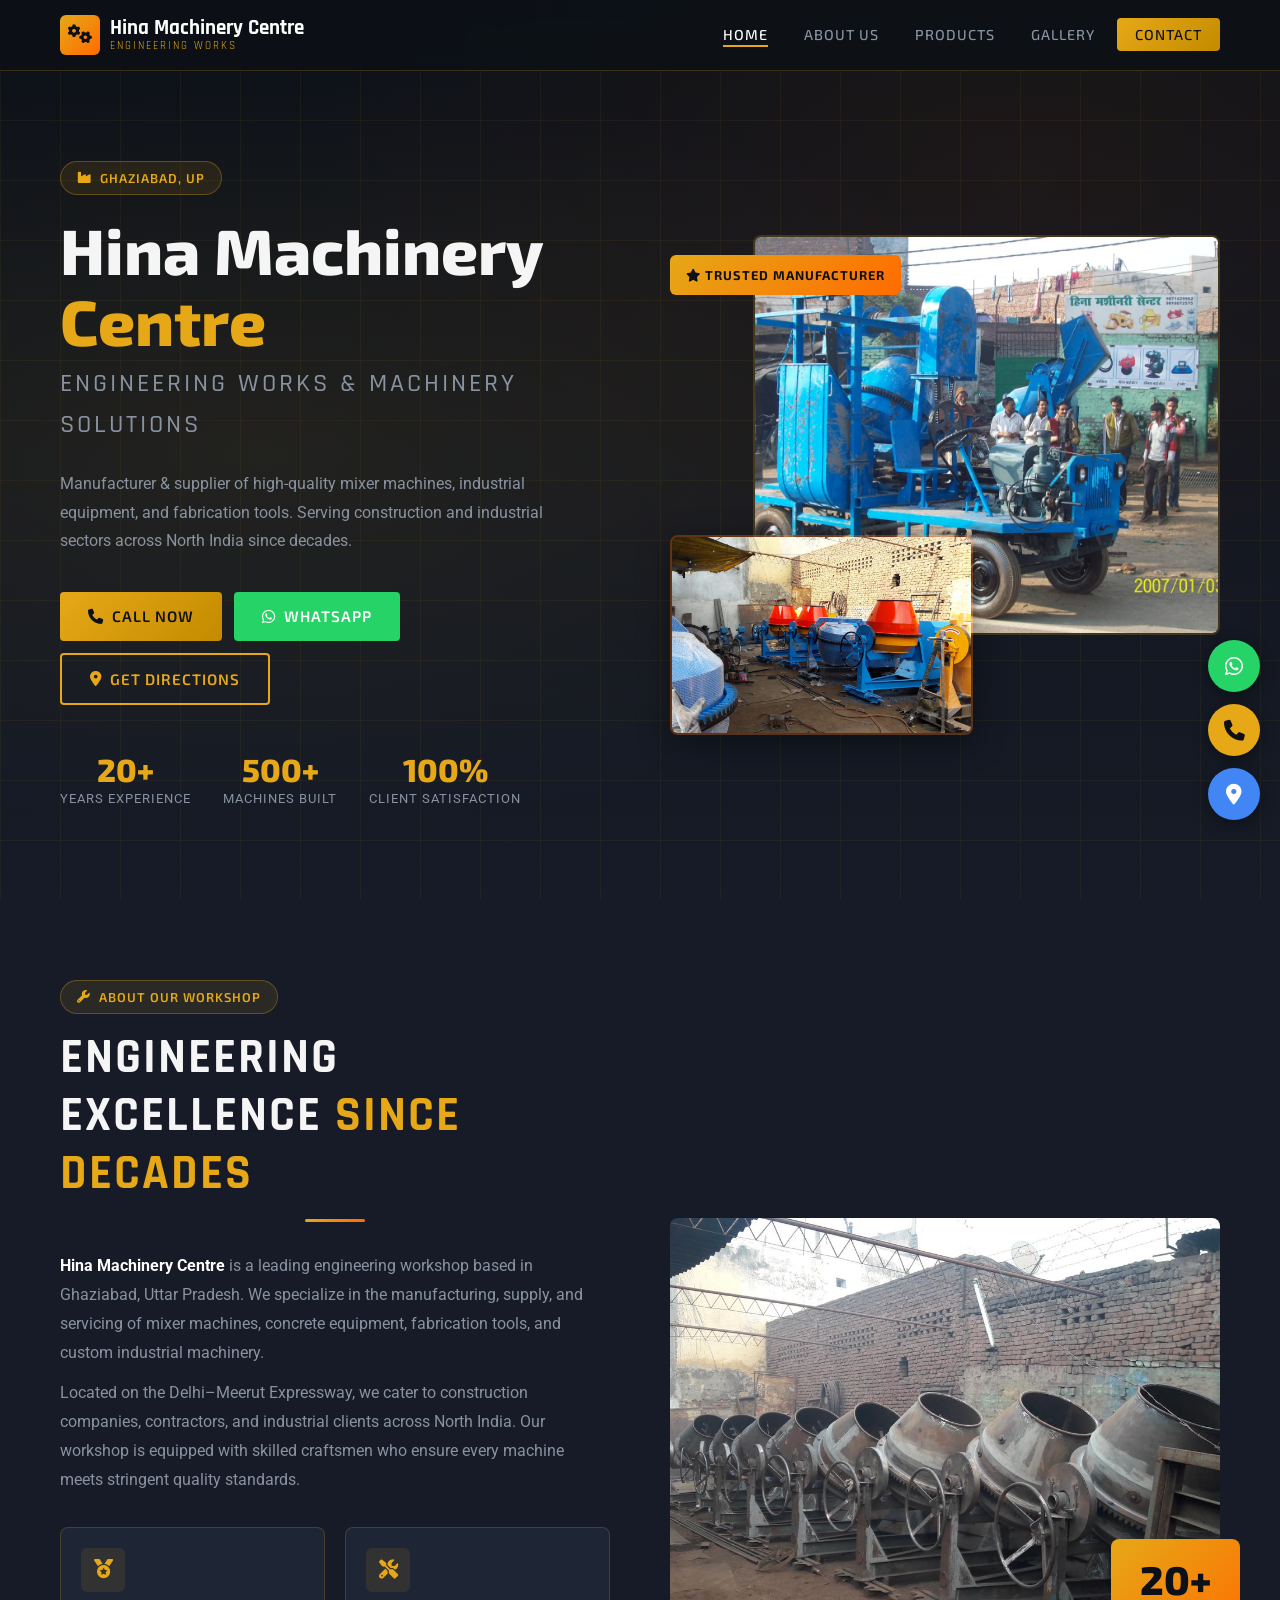
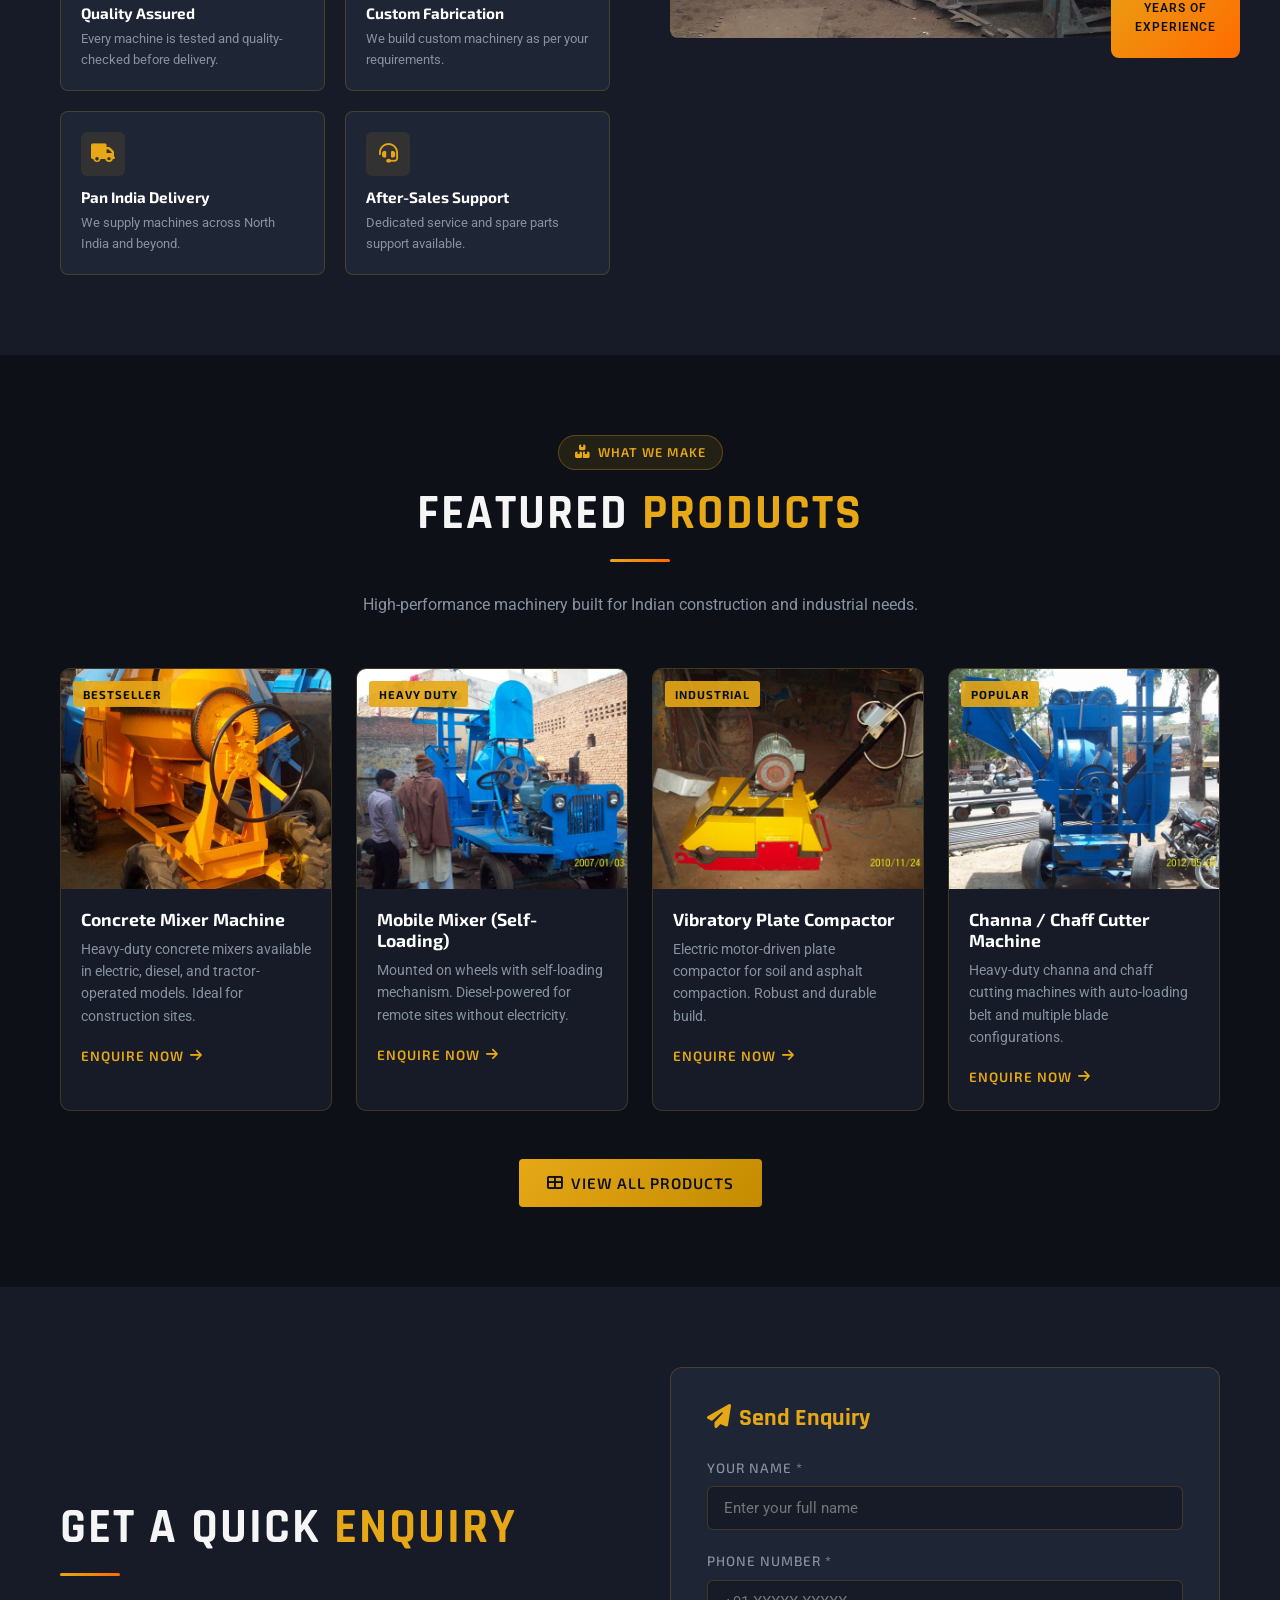
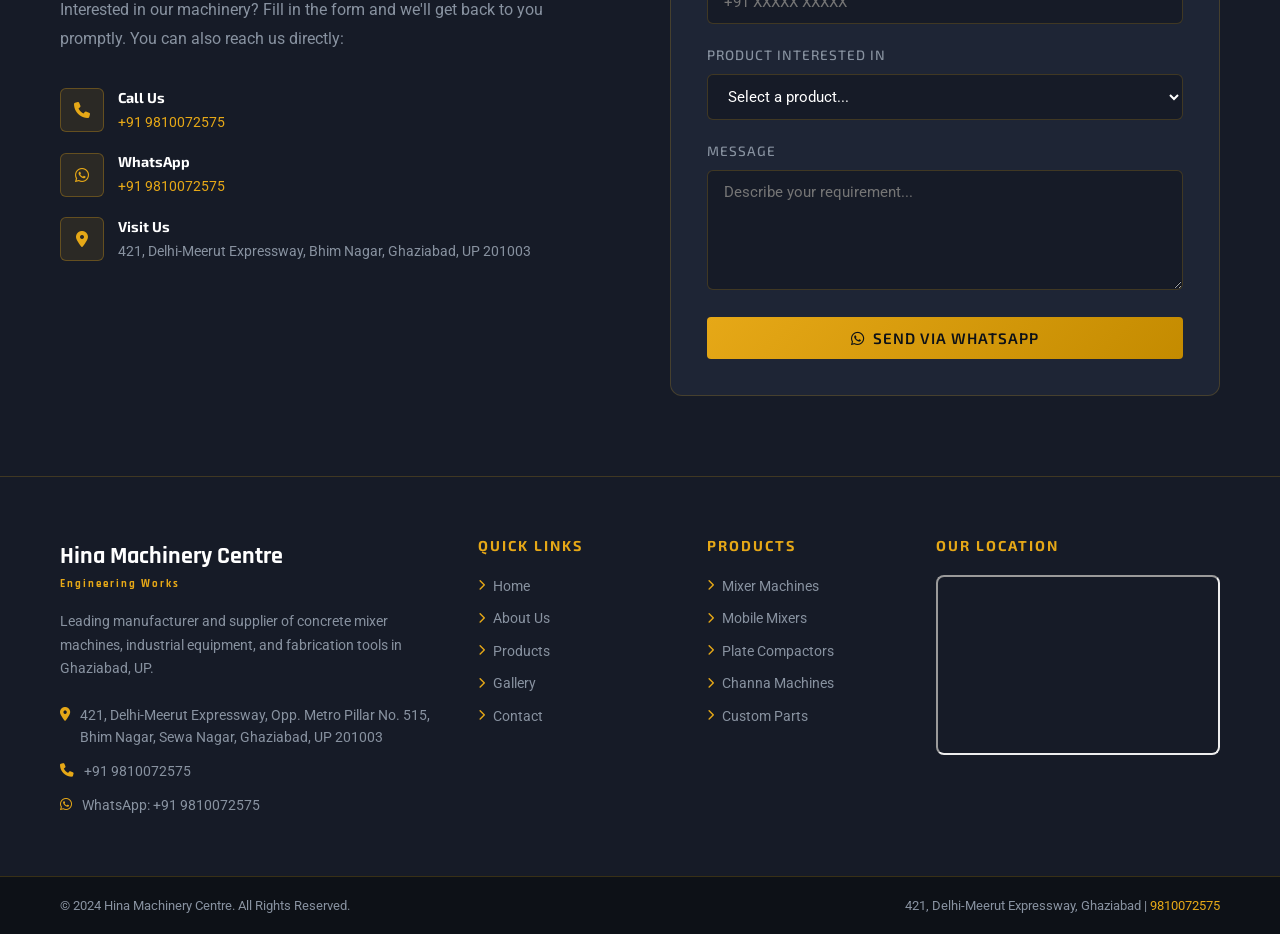
==== index.html @ 9a2f5ba2 "initial" ====
<!DOCTYPE html>
<html lang="en">
<head>
  <meta charset="UTF-8" />
  <meta name="viewport" content="width=device-width, initial-scale=1.0" />
  <meta name="description" content="Hina Machinery Centre - Engineering Works, Mixer Machines, Fabrication Tools & Industrial Equipment in Ghaziabad, Uttar Pradesh." />
  <title>Hina Machinery Centre | Engineering Works & Machinery Solutions</title>
  <link rel="stylesheet" href="css/style.css" />
  <link rel="stylesheet" href="https://cdnjs.cloudflare.com/ajax/libs/font-awesome/6.5.0/css/all.min.css" />
  <link href="https://fonts.googleapis.com/css2?family=Rajdhani:wght@400;500;600;700&family=Exo+2:wght@300;400;500;600;700;800&family=Roboto:wght@300;400;500&display=swap" rel="stylesheet" />
</head>
<body>

  <!-- ===== NAVBAR ===== -->
  <nav class="navbar">
    <div class="container">
      <a href="index.html" class="nav-logo">
        <div class="logo-icon"><i class="fas fa-cogs"></i></div>
        <div class="logo-text">Hina Machinery Centre<span>Engineering Works</span></div>
      </a>
      <ul class="nav-menu">
        <li><a href="index.html" class="nav-link active">Home</a></li>
        <li><a href="about.html" class="nav-link">About Us</a></li>
        <li><a href="products.html" class="nav-link">Products</a></li>
        <li><a href="gallery.html" class="nav-link">Gallery</a></li>
        <li><a href="contact.html" class="nav-link nav-cta">Contact</a></li>
      </ul>
      <div class="hamburger" aria-label="Menu" role="button">
        <span></span><span></span><span></span>
      </div>
    </div>
  </nav>

  <!-- ===== HERO ===== -->
  <section class="hero">
    <div class="hero-bg"></div>
    <div class="hero-grid"></div>
    <div class="container">
      <div class="hero-content">
        <div class="hero-badge"><i class="fas fa-industry"></i> Ghaziabad, UP</div>
        <h1 class="hero-title">
          Hina Machinery
          <span class="line2">Centre</span>
        </h1>
        <p class="hero-subtitle">Engineering Works &amp; Machinery Solutions</p>
        <p class="hero-desc">
          Manufacturer &amp; supplier of high-quality mixer machines, industrial equipment, and fabrication tools. Serving construction and industrial sectors across North India since decades.
        </p>
        <div class="hero-buttons">
          <a href="tel:+919810072575" class="btn btn-primary"><i class="fas fa-phone"></i> Call Now</a>
          <a href="https://wa.me/919810072575" target="_blank" class="btn btn-whatsapp"><i class="fab fa-whatsapp"></i> WhatsApp</a>
          <a href="https://maps.app.goo.gl/KDeJxfP87NqG2vZX9?g_st=ic" target="_blank" class="btn btn-outline"><i class="fas fa-map-marker-alt"></i> Get Directions</a>
        </div>
        <div class="hero-stats">
          <div class="stat-item">
            <div class="stat-number" data-count="20" data-suffix="+">0+</div>
            <div class="stat-label">Years Experience</div>
          </div>
          <div class="stat-item">
            <div class="stat-number" data-count="500" data-suffix="+">0+</div>
            <div class="stat-label">Machines Built</div>
          </div>
          <div class="stat-item">
            <div class="stat-number" data-count="100" data-suffix="%">0%</div>
            <div class="stat-label">Client Satisfaction</div>
          </div>
        </div>
      </div>
      <div class="hero-image-stack">
        <img src="images/machine5.jpg" alt="Hina Machinery Centre - Concrete Mixer Machine" class="hero-img-main" />
        <img src="images/machine9.jpg" alt="Workshop" class="hero-img-small" />
        <div class="hero-img-badge"><i class="fas fa-star"></i> Trusted Manufacturer</div>
      </div>
    </div>
  </section>

  <!-- ===== BUSINESS INTRO ===== -->
  <section class="intro section-pad">
    <div class="container">
      <div class="intro-content">
        <div class="hero-badge" style="margin-bottom:16px"><i class="fas fa-wrench"></i> About Our Workshop</div>
        <h2 class="section-title">Engineering Excellence <span>Since Decades</span></h2>
        <div class="divider"></div>
        <p style="color:var(--gray);line-height:1.8;margin-bottom:12px">
          <strong style="color:var(--white)">Hina Machinery Centre</strong> is a leading engineering workshop based in Ghaziabad, Uttar Pradesh. We specialize in the manufacturing, supply, and servicing of mixer machines, concrete equipment, fabrication tools, and custom industrial machinery.
        </p>
        <p style="color:var(--gray);line-height:1.8">
          Located on the Delhi–Meerut Expressway, we cater to construction companies, contractors, and industrial clients across North India. Our workshop is equipped with skilled craftsmen who ensure every machine meets stringent quality standards.
        </p>
        <div class="intro-features">
          <div class="feature-card">
            <div class="feature-icon"><i class="fas fa-medal"></i></div>
            <h4>Quality Assured</h4>
            <p>Every machine is tested and quality-checked before delivery.</p>
          </div>
          <div class="feature-card">
            <div class="feature-icon"><i class="fas fa-tools"></i></div>
            <h4>Custom Fabrication</h4>
            <p>We build custom machinery as per your requirements.</p>
          </div>
          <div class="feature-card">
            <div class="feature-icon"><i class="fas fa-truck"></i></div>
            <h4>Pan India Delivery</h4>
            <p>We supply machines across North India and beyond.</p>
          </div>
          <div class="feature-card">
            <div class="feature-icon"><i class="fas fa-headset"></i></div>
            <h4>After-Sales Support</h4>
            <p>Dedicated service and spare parts support available.</p>
          </div>
        </div>
      </div>
      <div class="intro-image-wrap">
        <img src="images/machine8.jpg" alt="Workshop - Mixer Machines in Production" />
        <div class="intro-exp-badge">
          <div class="big-num">20+</div>
          <div class="label">Years of<br>Experience</div>
        </div>
      </div>
    </div>
  </section>

  <!-- ===== FEATURED PRODUCTS ===== -->
  <section class="products-section section-pad">
    <div class="container">
      <div class="text-center">
        <div class="hero-badge" style="margin-bottom:16px;display:inline-flex"><i class="fas fa-boxes"></i> What We Make</div>
        <h2 class="section-title">Featured <span>Products</span></h2>
        <div class="divider"></div>
        <p class="section-subtitle">High-performance machinery built for Indian construction and industrial needs.</p>
      </div>
      <div class="products-grid">
        <div class="product-card">
          <div class="card-image">
            <img src="images/machine7.jpg" alt="Concrete Mixer Machine" loading="lazy" />
            <span class="card-tag">Bestseller</span>
          </div>
          <div class="card-body">
            <h3>Concrete Mixer Machine</h3>
            <p>Heavy-duty concrete mixers available in electric, diesel, and tractor-operated models. Ideal for construction sites.</p>
            <a href="contact.html" class="card-enquiry">Enquire Now <i class="fas fa-arrow-right"></i></a>
          </div>
        </div>
        <div class="product-card">
          <div class="card-image">
            <img src="images/machine4.jpg" alt="Mobile Mixer Machine" loading="lazy" />
            <span class="card-tag">Heavy Duty</span>
          </div>
          <div class="card-body">
            <h3>Mobile Mixer (Self-Loading)</h3>
            <p>Mounted on wheels with self-loading mechanism. Diesel-powered for remote sites without electricity.</p>
            <a href="contact.html" class="card-enquiry">Enquire Now <i class="fas fa-arrow-right"></i></a>
          </div>
        </div>
        <div class="product-card">
          <div class="card-image">
            <img src="images/machine3.jpg" alt="Vibratory Plate Compactor" loading="lazy" />
            <span class="card-tag">Industrial</span>
          </div>
          <div class="card-body">
            <h3>Vibratory Plate Compactor</h3>
            <p>Electric motor-driven plate compactor for soil and asphalt compaction. Robust and durable build.</p>
            <a href="contact.html" class="card-enquiry">Enquire Now <i class="fas fa-arrow-right"></i></a>
          </div>
        </div>
        <div class="product-card">
          <div class="card-image">
            <img src="images/machine6.jpg" alt="Channa Machine" loading="lazy" />
            <span class="card-tag">Popular</span>
          </div>
          <div class="card-body">
            <h3>Channa / Chaff Cutter Machine</h3>
            <p>Heavy-duty channa and chaff cutting machines with auto-loading belt and multiple blade configurations.</p>
            <a href="contact.html" class="card-enquiry">Enquire Now <i class="fas fa-arrow-right"></i></a>
          </div>
        </div>
      </div>
      <div class="products-cta">
        <a href="products.html" class="btn btn-primary"><i class="fas fa-th-large"></i> View All Products</a>
      </div>
    </div>
  </section>

  <!-- ===== ENQUIRY FORM ===== -->
  <section class="enquiry-section">
    <div class="container">
      <div class="enquiry-info">
        <h2 class="section-title">Get a Quick <span>Enquiry</span></h2>
        <div class="divider" style="margin:16px 0 20px 0"></div>
        <p>Interested in our machinery? Fill in the form and we'll get back to you promptly. You can also reach us directly:</p>
        <div class="contact-quick">
          <div class="contact-quick-item">
            <div class="cq-icon"><i class="fas fa-phone"></i></div>
            <div class="cq-text">
              <strong>Call Us</strong>
              <span><a href="tel:+919810072575" style="color:var(--primary)">+91 9810072575</a></span>
            </div>
          </div>
          <div class="contact-quick-item">
            <div class="cq-icon"><i class="fab fa-whatsapp"></i></div>
            <div class="cq-text">
              <strong>WhatsApp</strong>
              <span><a href="https://wa.me/919810072575" target="_blank" style="color:var(--primary)">+91 9810072575</a></span>
            </div>
          </div>
          <div class="contact-quick-item">
            <div class="cq-icon"><i class="fas fa-map-marker-alt"></i></div>
            <div class="cq-text">
              <strong>Visit Us</strong>
              <span>421, Delhi-Meerut Expressway, Bhim Nagar, Ghaziabad, UP 201003</span>
            </div>
          </div>
        </div>
      </div>
      <div class="enquiry-form">
        <h3><i class="fas fa-paper-plane" style="margin-right:8px"></i>Send Enquiry</h3>
        <form class="enquiry-form-el">
          <div class="form-group">
            <label for="name">Your Name *</label>
            <input type="text" id="name" name="name" placeholder="Enter your full name" required />
          </div>
          <div class="form-group">
            <label for="phone">Phone Number *</label>
            <input type="tel" id="phone" name="phone" placeholder="+91 XXXXX XXXXX" required />
          </div>
          <div class="form-group">
            <label for="product">Product Interested In</label>
            <select id="product" name="product">
              <option value="">Select a product...</option>
              <option value="Concrete Mixer Machine">Concrete Mixer Machine</option>
              <option value="Mobile Self-Loading Mixer">Mobile Self-Loading Mixer</option>
              <option value="Vibratory Plate Compactor">Vibratory Plate Compactor</option>
              <option value="Channa/Chaff Cutter Machine">Channa/Chaff Cutter Machine</option>
              <option value="Packing Machine">Packing Machine</option>
              <option value="Custom Machinery">Custom Machinery Parts</option>
              <option value="Other">Other</option>
            </select>
          </div>
          <div class="form-group">
            <label for="message">Message</label>
            <textarea id="message" name="message" placeholder="Describe your requirement..."></textarea>
          </div>
          <button type="submit" class="btn btn-primary" style="width:100%;justify-content:center">
            <i class="fab fa-whatsapp"></i> Send via WhatsApp
          </button>
        </form>
      </div>
    </div>
  </section>

  <!-- ===== FOOTER ===== -->
  <footer>
    <div class="footer-main">
      <div class="container">
        <div class="footer-grid">
          <div class="footer-brand">
            <div class="logo-text">Hina Machinery Centre<span>Engineering Works</span></div>
            <p>Leading manufacturer and supplier of concrete mixer machines, industrial equipment, and fabrication tools in Ghaziabad, UP.</p>
            <ul class="footer-contact-list">
              <li><i class="fas fa-map-marker-alt"></i><span>421, Delhi-Meerut Expressway, Opp. Metro Pillar No. 515, Bhim Nagar, Sewa Nagar, Ghaziabad, UP 201003</span></li>
              <li><i class="fas fa-phone"></i><a href="tel:+919810072575">+91 9810072575</a></li>
              <li><i class="fab fa-whatsapp"></i><a href="https://wa.me/919810072575" target="_blank">WhatsApp: +91 9810072575</a></li>
            </ul>
          </div>
          <div class="footer-col">
            <h4>Quick Links</h4>
            <ul class="footer-links">
              <li><a href="index.html"><i class="fas fa-chevron-right"></i> Home</a></li>
              <li><a href="about.html"><i class="fas fa-chevron-right"></i> About Us</a></li>
              <li><a href="products.html"><i class="fas fa-chevron-right"></i> Products</a></li>
              <li><a href="gallery.html"><i class="fas fa-chevron-right"></i> Gallery</a></li>
              <li><a href="contact.html"><i class="fas fa-chevron-right"></i> Contact</a></li>
            </ul>
          </div>
          <div class="footer-col">
            <h4>Products</h4>
            <ul class="footer-links">
              <li><a href="products.html"><i class="fas fa-chevron-right"></i> Mixer Machines</a></li>
              <li><a href="products.html"><i class="fas fa-chevron-right"></i> Mobile Mixers</a></li>
              <li><a href="products.html"><i class="fas fa-chevron-right"></i> Plate Compactors</a></li>
              <li><a href="products.html"><i class="fas fa-chevron-right"></i> Channa Machines</a></li>
              <li><a href="products.html"><i class="fas fa-chevron-right"></i> Custom Parts</a></li>
            </ul>
          </div>
          <div class="footer-col">
            <h4>Our Location</h4>
            <div class="footer-map">
              <iframe
                src="https://www.google.com/maps/embed?pb=!1m18!1m12!1m3!1d3499.0!2d77.45!3d28.69!2m3!1f0!2f0!3f0!3m2!1i1024!2i768!4f13.1!3m3!1m2!1s0x0%3A0x0!2zMjjCsDQxJzI0LjAiTiA3N8KwMjcnMDAuMCJF!5e0!3m2!1sen!2sin!4v1"
                allowfullscreen="" loading="lazy" referrerpolicy="no-referrer-when-downgrade" title="Hina Machinery Centre Location">
              </iframe>
            </div>
          </div>
        </div>
      </div>
    </div>
    <div class="footer-bottom">
      <div class="container">
        <p>&copy; 2024 Hina Machinery Centre. All Rights Reserved.</p>
        <p>421, Delhi-Meerut Expressway, Ghaziabad | <a href="tel:+919810072575">9810072575</a></p>
      </div>
    </div>
  </footer>

  <!-- ===== FLOATING BUTTONS ===== -->
  <div class="floating-btns">
    <a href="https://wa.me/919810072575" target="_blank" class="float-btn float-whatsapp" aria-label="WhatsApp">
      <i class="fab fa-whatsapp"></i>
      <span class="tooltip">WhatsApp</span>
    </a>
    <a href="tel:+919810072575" class="float-btn float-call" aria-label="Call">
      <i class="fas fa-phone"></i>
      <span class="tooltip">Call Now</span>
    </a>
    <a href="https://maps.app.goo.gl/KDeJxfP87NqG2vZX9?g_st=ic" target="_blank" class="float-btn float-maps" aria-label="Directions">
      <i class="fas fa-map-marker-alt"></i>
      <span class="tooltip">Directions</span>
    </a>
  </div>
  <button class="scroll-top" aria-label="Scroll to top"><i class="fas fa-arrow-up"></i></button>

  <script src="js/script.js"></script>
</body>
</html>
---- css/style.css ----
/* ========================================
   HINA MACHINERY CENTRE - Main Stylesheet
   ======================================== */

/* Google Fonts */
@import url('https://fonts.googleapis.com/css2?family=Rajdhani:wght@400;500;600;700&family=Exo+2:wght@300;400;500;600;700;800&family=Roboto:wght@300;400;500&display=swap');

/* ---- CSS Variables ---- */
:root {
  --primary: #e6a817;
  --primary-dark: #c48b00;
  --secondary: #1a2a4a;
  --accent: #ff6b00;
  --dark: #0d1117;
  --dark2: #161b27;
  --dark3: #1e2535;
  --light: #f5f5f5;
  --white: #ffffff;
  --gray: #8892a0;
  --border: rgba(230,168,23,0.2);
  --shadow: 0 8px 32px rgba(0,0,0,0.4);
  --transition: all 0.3s ease;
}

/* ---- Reset & Base ---- */
*, *::before, *::after { box-sizing: border-box; margin: 0; padding: 0; }

html { scroll-behavior: smooth; }

body {
  font-family: 'Roboto', sans-serif;
  background: var(--dark);
  color: var(--light);
  line-height: 1.6;
  overflow-x: hidden;
}

a { text-decoration: none; color: inherit; }
img { max-width: 100%; display: block; }
ul { list-style: none; }

h1, h2, h3, h4 {
  font-family: 'Exo 2', sans-serif;
  font-weight: 700;
  line-height: 1.2;
}

/* ---- Utility Classes ---- */
.container { max-width: 1200px; margin: 0 auto; padding: 0 20px; }
.section-pad { padding: 80px 0; }
.text-gold { color: var(--primary); }
.text-center { text-align: center; }

.section-title {
  font-family: 'Rajdhani', sans-serif;
  font-size: clamp(2rem, 4vw, 3rem);
  font-weight: 700;
  margin-bottom: 12px;
  text-transform: uppercase;
  letter-spacing: 2px;
}

.section-title span { color: var(--primary); }

.section-subtitle {
  color: var(--gray);
  font-size: 1rem;
  margin-bottom: 50px;
  max-width: 600px;
  margin-left: auto;
  margin-right: auto;
}

.divider {
  width: 60px;
  height: 3px;
  background: linear-gradient(90deg, var(--primary), var(--accent));
  margin: 16px auto 30px;
  border-radius: 2px;
}

/* ---- Buttons ---- */
.btn {
  display: inline-flex;
  align-items: center;
  gap: 8px;
  padding: 12px 28px;
  border-radius: 4px;
  font-family: 'Exo 2', sans-serif;
  font-weight: 600;
  font-size: 0.95rem;
  text-transform: uppercase;
  letter-spacing: 1px;
  cursor: pointer;
  border: none;
  transition: var(--transition);
}

.btn-primary {
  background: linear-gradient(135deg, var(--primary), var(--primary-dark));
  color: var(--dark);
}

.btn-primary:hover {
  background: linear-gradient(135deg, var(--accent), #cc5500);
  transform: translateY(-2px);
  box-shadow: 0 8px 20px rgba(230,168,23,0.4);
}

.btn-outline {
  background: transparent;
  color: var(--primary);
  border: 2px solid var(--primary);
}

.btn-outline:hover {
  background: var(--primary);
  color: var(--dark);
  transform: translateY(-2px);
}

.btn-whatsapp {
  background: #25d366;
  color: #fff;
}

.btn-whatsapp:hover {
  background: #1da851;
  transform: translateY(-2px);
  box-shadow: 0 8px 20px rgba(37,211,102,0.4);
}

/* ======================================
   NAVBAR
   ====================================== */
.navbar {
  position: fixed;
  top: 0; left: 0; right: 0;
  z-index: 1000;
  background: rgba(13,17,23,0.95);
  backdrop-filter: blur(10px);
  border-bottom: 1px solid var(--border);
  transition: var(--transition);
}

.navbar.scrolled {
  background: rgba(13,17,23,0.99);
  box-shadow: 0 4px 20px rgba(0,0,0,0.5);
}

.navbar .container {
  display: flex;
  align-items: center;
  justify-content: space-between;
  height: 70px;
}

.nav-logo {
  display: flex;
  align-items: center;
  gap: 10px;
}

.nav-logo .logo-icon {
  width: 40px;
  height: 40px;
  background: linear-gradient(135deg, var(--primary), var(--accent));
  border-radius: 6px;
  display: flex;
  align-items: center;
  justify-content: center;
  font-size: 1.2rem;
  color: var(--dark);
}

.nav-logo .logo-text {
  font-family: 'Rajdhani', sans-serif;
  font-size: 1.3rem;
  font-weight: 700;
  color: var(--white);
  line-height: 1.1;
}

.nav-logo .logo-text span {
  display: block;
  font-size: 0.7rem;
  font-weight: 400;
  color: var(--primary);
  letter-spacing: 2px;
  text-transform: uppercase;
}

.nav-menu {
  display: flex;
  gap: 8px;
  align-items: center;
}

.nav-link {
  font-family: 'Exo 2', sans-serif;
  font-size: 0.9rem;
  font-weight: 500;
  color: var(--gray);
  padding: 8px 14px;
  border-radius: 4px;
  text-transform: uppercase;
  letter-spacing: 1px;
  transition: var(--transition);
  position: relative;
}

.nav-link::after {
  content: '';
  position: absolute;
  bottom: 4px; left: 14px; right: 14px;
  height: 2px;
  background: var(--primary);
  transform: scaleX(0);
  transition: transform 0.3s ease;
}

.nav-link:hover, .nav-link.active {
  color: var(--white);
}

.nav-link:hover::after, .nav-link.active::after {
  transform: scaleX(1);
}

.nav-cta {
  background: linear-gradient(135deg, var(--primary), var(--primary-dark));
  color: var(--dark) !important;
  padding: 8px 18px;
  border-radius: 4px;
}

.nav-cta::after { display: none; }
.nav-cta:hover { opacity: 0.9; transform: translateY(-1px); }

.hamburger {
  display: none;
  flex-direction: column;
  gap: 5px;
  cursor: pointer;
  padding: 5px;
}

.hamburger span {
  display: block;
  width: 25px;
  height: 2px;
  background: var(--primary);
  transition: var(--transition);
}

/* ======================================
   HERO SECTION
   ====================================== */
.hero {
  min-height: 100vh;
  position: relative;
  display: flex;
  align-items: center;
  overflow: hidden;
  background: var(--dark);
}

.hero-bg {
  position: absolute;
  inset: 0;
  background:
    radial-gradient(ellipse at 20% 50%, rgba(230,168,23,0.08) 0%, transparent 60%),
    radial-gradient(ellipse at 80% 20%, rgba(255,107,0,0.06) 0%, transparent 50%),
    linear-gradient(180deg, var(--dark) 0%, var(--dark2) 100%);
}

.hero-grid {
  position: absolute;
  inset: 0;
  background-image:
    linear-gradient(rgba(230,168,23,0.05) 1px, transparent 1px),
    linear-gradient(90deg, rgba(230,168,23,0.05) 1px, transparent 1px);
  background-size: 60px 60px;
}

.hero .container {
  position: relative;
  z-index: 2;
  display: grid;
  grid-template-columns: 1fr 1fr;
  gap: 60px;
  align-items: center;
  padding-top: 70px;
}

.hero-badge {
  display: inline-flex;
  align-items: center;
  gap: 8px;
  background: rgba(230,168,23,0.1);
  border: 1px solid rgba(230,168,23,0.3);
  color: var(--primary);
  padding: 6px 16px;
  border-radius: 50px;
  font-size: 0.8rem;
  font-family: 'Exo 2', sans-serif;
  font-weight: 600;
  letter-spacing: 1px;
  text-transform: uppercase;
  margin-bottom: 20px;
}

.hero-title {
  font-size: clamp(2.5rem, 5vw, 4rem);
  font-weight: 800;
  line-height: 1.1;
  margin-bottom: 8px;
}

.hero-title .line2 {
  color: var(--primary);
  display: block;
}

.hero-subtitle {
  font-family: 'Rajdhani', sans-serif;
  font-size: clamp(1.2rem, 2.5vw, 1.6rem);
  font-weight: 500;
  color: var(--gray);
  letter-spacing: 3px;
  text-transform: uppercase;
  margin-bottom: 24px;
}

.hero-desc {
  color: var(--gray);
  font-size: 1rem;
  margin-bottom: 36px;
  max-width: 500px;
  line-height: 1.8;
}

.hero-buttons {
  display: flex;
  flex-wrap: wrap;
  gap: 12px;
  margin-bottom: 48px;
}

.hero-stats {
  display: flex;
  gap: 32px;
}

.stat-item { text-align: center; }

.stat-number {
  font-family: 'Exo 2', sans-serif;
  font-size: 2rem;
  font-weight: 800;
  color: var(--primary);
  line-height: 1;
}

.stat-label {
  font-size: 0.8rem;
  color: var(--gray);
  text-transform: uppercase;
  letter-spacing: 1px;
  margin-top: 4px;
}

.hero-image-stack {
  position: relative;
  height: 500px;
}

.hero-img-main {
  position: absolute;
  right: 0; top: 0;
  width: 85%;
  height: 400px;
  object-fit: cover;
  border-radius: 8px;
  border: 2px solid var(--border);
}

.hero-img-small {
  position: absolute;
  left: 0; bottom: 0;
  width: 55%;
  height: 200px;
  object-fit: cover;
  border-radius: 8px;
  border: 2px solid rgba(255,107,0,0.3);
  box-shadow: var(--shadow);
}

.hero-img-badge {
  position: absolute;
  top: 20px; left: 0;
  background: linear-gradient(135deg, var(--primary), var(--accent));
  color: var(--dark);
  padding: 10px 16px;
  border-radius: 6px;
  font-family: 'Exo 2', sans-serif;
  font-weight: 700;
  font-size: 0.8rem;
  text-transform: uppercase;
  letter-spacing: 1px;
  z-index: 3;
}

/* ======================================
   INTRO SECTION
   ====================================== */
.intro {
  background: var(--dark2);
  padding: 80px 0;
}

.intro .container {
  display: grid;
  grid-template-columns: 1fr 1fr;
  gap: 60px;
  align-items: center;
}

.intro-features {
  display: grid;
  grid-template-columns: 1fr 1fr;
  gap: 20px;
  margin-top: 32px;
}

.feature-card {
  background: var(--dark3);
  border: 1px solid var(--border);
  border-radius: 8px;
  padding: 20px;
  transition: var(--transition);
}

.feature-card:hover {
  border-color: var(--primary);
  transform: translateY(-4px);
}

.feature-icon {
  width: 44px;
  height: 44px;
  background: rgba(230,168,23,0.1);
  border-radius: 6px;
  display: flex;
  align-items: center;
  justify-content: center;
  color: var(--primary);
  font-size: 1.2rem;
  margin-bottom: 12px;
}

.feature-card h4 {
  font-size: 0.95rem;
  margin-bottom: 6px;
  color: var(--white);
}

.feature-card p {
  font-size: 0.82rem;
  color: var(--gray);
}

.intro-image-wrap {
  position: relative;
}

.intro-image-wrap img {
  width: 100%;
  height: 420px;
  object-fit: cover;
  border-radius: 8px;
}

.intro-exp-badge {
  position: absolute;
  bottom: -20px; right: -20px;
  background: linear-gradient(135deg, var(--primary), var(--accent));
  color: var(--dark);
  border-radius: 8px;
  padding: 20px 24px;
  text-align: center;
}

.intro-exp-badge .big-num {
  font-family: 'Exo 2', sans-serif;
  font-size: 2.5rem;
  font-weight: 800;
  line-height: 1;
}

.intro-exp-badge .label {
  font-size: 0.75rem;
  font-weight: 600;
  text-transform: uppercase;
  letter-spacing: 1px;
}

/* ======================================
   PRODUCTS SECTION
   ====================================== */
.products-section { background: var(--dark); }

.products-grid {
  display: grid;
  grid-template-columns: repeat(auto-fit, minmax(260px, 1fr));
  gap: 24px;
}

.product-card {
  background: var(--dark2);
  border: 1px solid var(--border);
  border-radius: 10px;
  overflow: hidden;
  transition: var(--transition);
}

.product-card:hover {
  border-color: var(--primary);
  transform: translateY(-6px);
  box-shadow: 0 12px 40px rgba(230,168,23,0.15);
}

.product-card .card-image {
  position: relative;
  overflow: hidden;
  height: 220px;
}

.product-card .card-image img {
  width: 100%;
  height: 100%;
  object-fit: cover;
  transition: transform 0.5s ease;
}

.product-card:hover .card-image img {
  transform: scale(1.08);
}

.card-tag {
  position: absolute;
  top: 12px; left: 12px;
  background: rgba(230,168,23,0.9);
  color: var(--dark);
  padding: 4px 10px;
  border-radius: 3px;
  font-size: 0.72rem;
  font-family: 'Exo 2', sans-serif;
  font-weight: 700;
  text-transform: uppercase;
  letter-spacing: 1px;
}

.card-body {
  padding: 20px;
}

.card-body h3 {
  font-family: 'Exo 2', sans-serif;
  font-size: 1.1rem;
  margin-bottom: 8px;
  color: var(--white);
}

.card-body p {
  font-size: 0.87rem;
  color: var(--gray);
  margin-bottom: 16px;
  line-height: 1.6;
}

.card-enquiry {
  display: inline-flex;
  align-items: center;
  gap: 6px;
  color: var(--primary);
  font-family: 'Exo 2', sans-serif;
  font-size: 0.85rem;
  font-weight: 600;
  text-transform: uppercase;
  letter-spacing: 1px;
  transition: var(--transition);
}

.card-enquiry:hover { color: var(--accent); gap: 10px; }

.products-cta {
  text-align: center;
  margin-top: 48px;
}

/* ======================================
   ENQUIRY FORM SECTION
   ====================================== */
.enquiry-section {
  background: var(--dark2);
  padding: 80px 0;
}

.enquiry-section .container {
  display: grid;
  grid-template-columns: 1fr 1fr;
  gap: 60px;
  align-items: center;
}

.enquiry-info h2 { margin-bottom: 16px; }

.enquiry-info p {
  color: var(--gray);
  margin-bottom: 32px;
  line-height: 1.8;
}

.contact-quick {
  display: flex;
  flex-direction: column;
  gap: 16px;
}

.contact-quick-item {
  display: flex;
  align-items: center;
  gap: 14px;
}

.cq-icon {
  width: 44px;
  height: 44px;
  background: rgba(230,168,23,0.1);
  border: 1px solid rgba(230,168,23,0.3);
  border-radius: 6px;
  display: flex;
  align-items: center;
  justify-content: center;
  color: var(--primary);
  font-size: 1rem;
  flex-shrink: 0;
}

.cq-text strong {
  display: block;
  font-family: 'Exo 2', sans-serif;
  font-size: 0.9rem;
  color: var(--white);
}

.cq-text span {
  font-size: 0.85rem;
  color: var(--gray);
}

.enquiry-form {
  background: var(--dark3);
  border: 1px solid var(--border);
  border-radius: 12px;
  padding: 36px;
}

.enquiry-form h3 {
  font-family: 'Rajdhani', sans-serif;
  font-size: 1.5rem;
  margin-bottom: 24px;
  color: var(--primary);
}

.form-group {
  margin-bottom: 20px;
}

.form-group label {
  display: block;
  font-family: 'Exo 2', sans-serif;
  font-size: 0.85rem;
  font-weight: 500;
  color: var(--gray);
  margin-bottom: 8px;
  text-transform: uppercase;
  letter-spacing: 1px;
}

.form-group input,
.form-group textarea,
.form-group select {
  width: 100%;
  background: var(--dark2);
  border: 1px solid var(--border);
  color: var(--white);
  padding: 12px 16px;
  border-radius: 6px;
  font-family: 'Roboto', sans-serif;
  font-size: 0.95rem;
  transition: var(--transition);
  outline: none;
}

.form-group input:focus,
.form-group textarea:focus,
.form-group select:focus {
  border-color: var(--primary);
  box-shadow: 0 0 0 3px rgba(230,168,23,0.1);
}

.form-group textarea { resize: vertical; min-height: 120px; }

.form-group select option { background: var(--dark2); }

/* ======================================
   GALLERY
   ====================================== */
.gallery-grid {
  display: grid;
  grid-template-columns: repeat(auto-fill, minmax(300px, 1fr));
  gap: 16px;
}

.gallery-item {
  position: relative;
  overflow: hidden;
  border-radius: 8px;
  border: 1px solid var(--border);
  aspect-ratio: 4/3;
  cursor: pointer;
}

.gallery-item img {
  width: 100%;
  height: 100%;
  object-fit: cover;
  transition: transform 0.5s ease;
}

.gallery-item:hover img { transform: scale(1.1); }

.gallery-overlay {
  position: absolute;
  inset: 0;
  background: rgba(230,168,23,0.7);
  display: flex;
  align-items: center;
  justify-content: center;
  opacity: 0;
  transition: var(--transition);
}

.gallery-item:hover .gallery-overlay { opacity: 1; }

.gallery-overlay i {
  font-size: 2rem;
  color: var(--dark);
}

/* Lightbox */
.lightbox {
  display: none;
  position: fixed;
  inset: 0;
  background: rgba(0,0,0,0.95);
  z-index: 9999;
  align-items: center;
  justify-content: center;
}

.lightbox.active { display: flex; }

.lightbox img {
  max-width: 90vw;
  max-height: 90vh;
  object-fit: contain;
  border-radius: 8px;
}

.lightbox-close {
  position: absolute;
  top: 20px; right: 24px;
  color: var(--white);
  font-size: 2rem;
  cursor: pointer;
  transition: var(--transition);
  background: none;
  border: none;
}

.lightbox-close:hover { color: var(--primary); }

/* ======================================
   CONTACT PAGE
   ====================================== */
.contact-section { background: var(--dark); }

.contact-grid {
  display: grid;
  grid-template-columns: 1fr 1.5fr;
  gap: 48px;
}

.contact-info-card {
  background: var(--dark2);
  border: 1px solid var(--border);
  border-radius: 12px;
  padding: 32px;
  height: fit-content;
}

.contact-info-card h3 {
  font-family: 'Rajdhani', sans-serif;
  font-size: 1.5rem;
  color: var(--primary);
  margin-bottom: 24px;
}

.info-item {
  display: flex;
  gap: 16px;
  align-items: flex-start;
  padding: 16px 0;
  border-bottom: 1px solid rgba(255,255,255,0.05);
}

.info-item:last-child { border-bottom: none; }

.info-icon {
  width: 44px;
  height: 44px;
  background: rgba(230,168,23,0.1);
  border: 1px solid rgba(230,168,23,0.3);
  border-radius: 6px;
  display: flex;
  align-items: center;
  justify-content: center;
  color: var(--primary);
  font-size: 1rem;
  flex-shrink: 0;
}

.info-text strong {
  display: block;
  font-family: 'Exo 2', sans-serif;
  font-size: 0.9rem;
  color: var(--primary);
  margin-bottom: 4px;
  text-transform: uppercase;
  letter-spacing: 1px;
}

.info-text span, .info-text a {
  font-size: 0.92rem;
  color: var(--gray);
}

.info-text a:hover { color: var(--primary); }

.social-links {
  display: flex;
  gap: 12px;
  margin-top: 24px;
}

.social-link {
  width: 44px;
  height: 44px;
  border-radius: 6px;
  display: flex;
  align-items: center;
  justify-content: center;
  font-size: 1.1rem;
  transition: var(--transition);
}

.social-link.whatsapp { background: #25d366; color: #fff; }
.social-link.whatsapp:hover { background: #1da851; transform: translateY(-2px); }
.social-link.call { background: var(--primary); color: var(--dark); }
.social-link.call:hover { background: var(--accent); transform: translateY(-2px); }
.social-link.maps { background: #4285f4; color: #fff; }
.social-link.maps:hover { background: #2b6de4; transform: translateY(-2px); }

.map-wrapper {
  border-radius: 12px;
  overflow: hidden;
  border: 1px solid var(--border);
}

.map-wrapper iframe {
  width: 100%;
  height: 300px;
  display: block;
  filter: grayscale(30%) contrast(1.1);
}

/* ======================================
   ABOUT PAGE
   ====================================== */
.about-hero {
  padding: 140px 0 80px;
  background: var(--dark2);
  text-align: center;
}

.page-hero {
  padding: 140px 0 80px;
  background: var(--dark2);
  text-align: center;
  position: relative;
  overflow: hidden;
}

.page-hero::before {
  content: '';
  position: absolute;
  inset: 0;
  background:
    radial-gradient(ellipse at center, rgba(230,168,23,0.08) 0%, transparent 70%);
}

.page-hero .container { position: relative; }

.breadcrumb {
  display: flex;
  align-items: center;
  justify-content: center;
  gap: 8px;
  margin-bottom: 16px;
  font-size: 0.85rem;
  color: var(--gray);
}

.breadcrumb a { color: var(--primary); }
.breadcrumb span { color: var(--gray); }

.about-grid {
  display: grid;
  grid-template-columns: 1fr 1fr;
  gap: 60px;
  align-items: center;
  padding: 80px 0;
}

.about-text h2 { margin-bottom: 16px; }

.about-text p {
  color: var(--gray);
  margin-bottom: 16px;
  line-height: 1.8;
}

.about-values {
  display: grid;
  grid-template-columns: 1fr 1fr;
  gap: 20px;
  margin-top: 32px;
}

.value-item {
  background: var(--dark3);
  border: 1px solid var(--border);
  border-radius: 8px;
  padding: 20px;
  transition: var(--transition);
}

.value-item:hover {
  border-color: var(--primary);
  transform: translateY(-3px);
}

.value-item i {
  font-size: 1.5rem;
  color: var(--primary);
  margin-bottom: 10px;
}

.value-item h4 {
  font-family: 'Exo 2', sans-serif;
  font-size: 0.95rem;
  margin-bottom: 6px;
}

.value-item p {
  font-size: 0.82rem;
  color: var(--gray);
  margin: 0;
}

.about-image-wrap {
  position: relative;
}

.about-image-wrap img {
  width: 100%;
  height: 480px;
  object-fit: cover;
  border-radius: 10px;
  border: 2px solid var(--border);
}

.about-stats-bar {
  display: grid;
  grid-template-columns: repeat(4, 1fr);
  gap: 2px;
  background: var(--dark2);
}

.about-stat {
  background: var(--dark3);
  padding: 40px 20px;
  text-align: center;
  transition: var(--transition);
}

.about-stat:hover { background: rgba(230,168,23,0.05); }

.about-stat .num {
  font-family: 'Exo 2', sans-serif;
  font-size: 2.5rem;
  font-weight: 800;
  color: var(--primary);
  line-height: 1;
  margin-bottom: 8px;
}

.about-stat .label {
  font-size: 0.85rem;
  color: var(--gray);
  text-transform: uppercase;
  letter-spacing: 1px;
}

/* ======================================
   FLOATING BUTTONS
   ====================================== */
.floating-btns {
  position: fixed;
  right: 20px;
  bottom: 80px;
  z-index: 999;
  display: flex;
  flex-direction: column;
  gap: 12px;
}

.float-btn {
  width: 52px;
  height: 52px;
  border-radius: 50%;
  display: flex;
  align-items: center;
  justify-content: center;
  font-size: 1.3rem;
  cursor: pointer;
  transition: var(--transition);
  box-shadow: 0 4px 15px rgba(0,0,0,0.4);
  position: relative;
}

.float-btn:hover {
  transform: scale(1.15) translateX(-4px);
}

.float-btn .tooltip {
  position: absolute;
  right: 62px;
  background: var(--dark3);
  color: var(--white);
  padding: 6px 12px;
  border-radius: 4px;
  font-family: 'Exo 2', sans-serif;
  font-size: 0.8rem;
  white-space: nowrap;
  opacity: 0;
  pointer-events: none;
  transition: var(--transition);
  border: 1px solid var(--border);
}

.float-btn:hover .tooltip { opacity: 1; }

.float-whatsapp { background: #25d366; color: #fff; }
.float-call { background: var(--primary); color: var(--dark); }
.float-maps { background: #4285f4; color: #fff; }

/* Scroll to top */
.scroll-top {
  position: fixed;
  bottom: 24px;
  right: 20px;
  width: 44px;
  height: 44px;
  background: var(--primary);
  color: var(--dark);
  border-radius: 6px;
  display: flex;
  align-items: center;
  justify-content: center;
  cursor: pointer;
  z-index: 999;
  opacity: 0;
  pointer-events: none;
  transition: var(--transition);
  font-size: 1rem;
}

.scroll-top.visible { opacity: 1; pointer-events: all; }
.scroll-top:hover { background: var(--accent); transform: translateY(-3px); }

/* ======================================
   FOOTER
   ====================================== */
footer {
  background: var(--dark2);
  border-top: 1px solid var(--border);
}

.footer-main {
  padding: 60px 0;
}

.footer-grid {
  display: grid;
  grid-template-columns: 2fr 1fr 1fr 1.5fr;
  gap: 40px;
}

.footer-brand .logo-text {
  font-family: 'Rajdhani', sans-serif;
  font-size: 1.5rem;
  font-weight: 700;
  color: var(--white);
}

.footer-brand .logo-text span {
  display: block;
  font-size: 0.7rem;
  color: var(--primary);
  letter-spacing: 2px;
}

.footer-brand p {
  color: var(--gray);
  font-size: 0.88rem;
  margin: 16px 0 24px;
  line-height: 1.7;
}

.footer-contact-list {
  display: flex;
  flex-direction: column;
  gap: 12px;
}

.footer-contact-list li {
  display: flex;
  align-items: flex-start;
  gap: 10px;
  font-size: 0.85rem;
  color: var(--gray);
}

.footer-contact-list li i {
  color: var(--primary);
  margin-top: 3px;
  flex-shrink: 0;
}

.footer-contact-list a:hover { color: var(--primary); }

.footer-col h4 {
  font-family: 'Exo 2', sans-serif;
  font-size: 0.9rem;
  text-transform: uppercase;
  letter-spacing: 2px;
  color: var(--primary);
  margin-bottom: 20px;
}

.footer-links {
  display: flex;
  flex-direction: column;
  gap: 10px;
}

.footer-links a {
  color: var(--gray);
  font-size: 0.88rem;
  display: flex;
  align-items: center;
  gap: 8px;
  transition: var(--transition);
}

.footer-links a i {
  font-size: 0.7rem;
  color: var(--primary);
}

.footer-links a:hover { color: var(--primary); padding-left: 4px; }

.footer-map iframe {
  width: 100%;
  height: 180px;
  border-radius: 8px;
  filter: grayscale(30%);
  display: block;
}

.footer-bottom {
  background: var(--dark);
  padding: 18px 0;
  border-top: 1px solid var(--border);
}

.footer-bottom .container {
  display: flex;
  align-items: center;
  justify-content: space-between;
}

.footer-bottom p {
  font-size: 0.82rem;
  color: var(--gray);
}

.footer-bottom a { color: var(--primary); }

/* ======================================
   PAGE SPECIFIC
   ====================================== */
/* Products page */
.products-page { background: var(--dark); padding: 60px 0; }

.products-filter {
  display: flex;
  gap: 10px;
  flex-wrap: wrap;
  justify-content: center;
  margin-bottom: 40px;
}

.filter-btn {
  background: var(--dark3);
  border: 1px solid var(--border);
  color: var(--gray);
  padding: 8px 20px;
  border-radius: 4px;
  font-family: 'Exo 2', sans-serif;
  font-size: 0.85rem;
  cursor: pointer;
  transition: var(--transition);
  text-transform: uppercase;
  letter-spacing: 1px;
}

.filter-btn:hover, .filter-btn.active {
  background: var(--primary);
  color: var(--dark);
  border-color: var(--primary);
}

/* ======================================
   ANIMATIONS
   ====================================== */
@keyframes fadeInUp {
  from { opacity: 0; transform: translateY(30px); }
  to { opacity: 1; transform: translateY(0); }
}

@keyframes pulse-ring {
  0% { transform: scale(1); opacity: 1; }
  100% { transform: scale(1.5); opacity: 0; }
}

.fade-in { animation: fadeInUp 0.7s ease forwards; }
.fade-in-delay-1 { animation-delay: 0.1s; }
.fade-in-delay-2 { animation-delay: 0.2s; }
.fade-in-delay-3 { animation-delay: 0.3s; }

/* ======================================
   RESPONSIVE
   ====================================== */
@media (max-width: 1024px) {
  .footer-grid { grid-template-columns: 1fr 1fr; }
  .about-stats-bar { grid-template-columns: repeat(2, 1fr); }
}

@media (max-width: 768px) {
  .section-pad { padding: 60px 0; }

  .nav-menu {
    display: none;
    position: fixed;
    top: 70px; left: 0; right: 0;
    background: var(--dark);
    border-bottom: 1px solid var(--border);
    flex-direction: column;
    padding: 20px;
    gap: 4px;
  }

  .nav-menu.open { display: flex; }
  .nav-link { padding: 12px 16px; width: 100%; }
  .hamburger { display: flex; }

  .hero .container { grid-template-columns: 1fr; padding-top: 90px; }
  .hero-image-stack { display: none; }
  .hero-stats { gap: 20px; }

  .intro .container { grid-template-columns: 1fr; }
  .intro-image-wrap { display: none; }

  .enquiry-section .container { grid-template-columns: 1fr; }
  .contact-grid { grid-template-columns: 1fr; }
  .about-grid { grid-template-columns: 1fr; }
  .about-values { grid-template-columns: 1fr; }
  .about-image-wrap { display: none; }

  .footer-grid { grid-template-columns: 1fr; }
  .footer-bottom .container { flex-direction: column; gap: 8px; text-align: center; }

  .products-grid { grid-template-columns: 1fr; }
  .gallery-grid { grid-template-columns: repeat(2, 1fr); }

  .floating-btns { right: 12px; bottom: 70px; }
  .float-btn { width: 46px; height: 46px; font-size: 1.1rem; }

  .intro-exp-badge { bottom: -10px; right: 10px; }
}

@media (max-width: 480px) {
  .hero-buttons { flex-direction: column; }
  .gallery-grid { grid-template-columns: 1fr; }
  .intro-features { grid-template-columns: 1fr; }
  .footer-grid { grid-template-columns: 1fr; }
  .about-stats-bar { grid-template-columns: repeat(2, 1fr); }
}
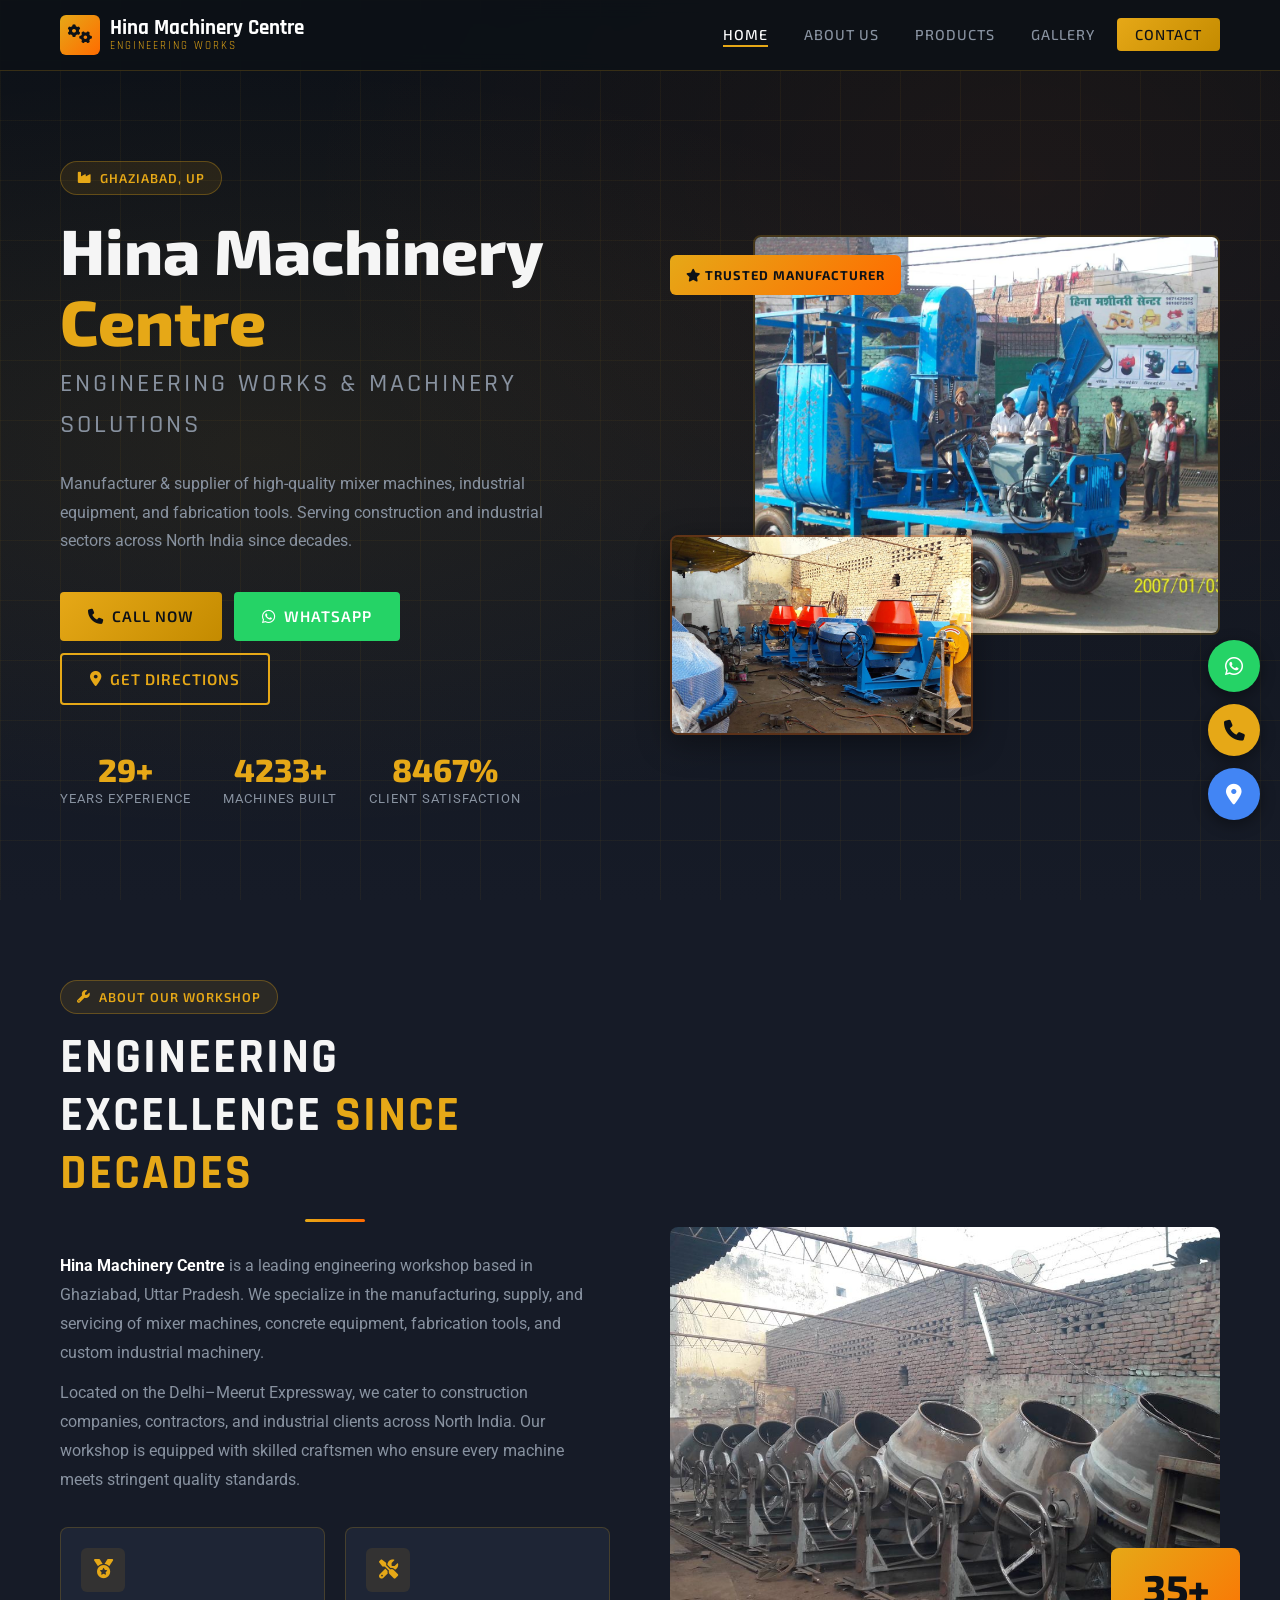
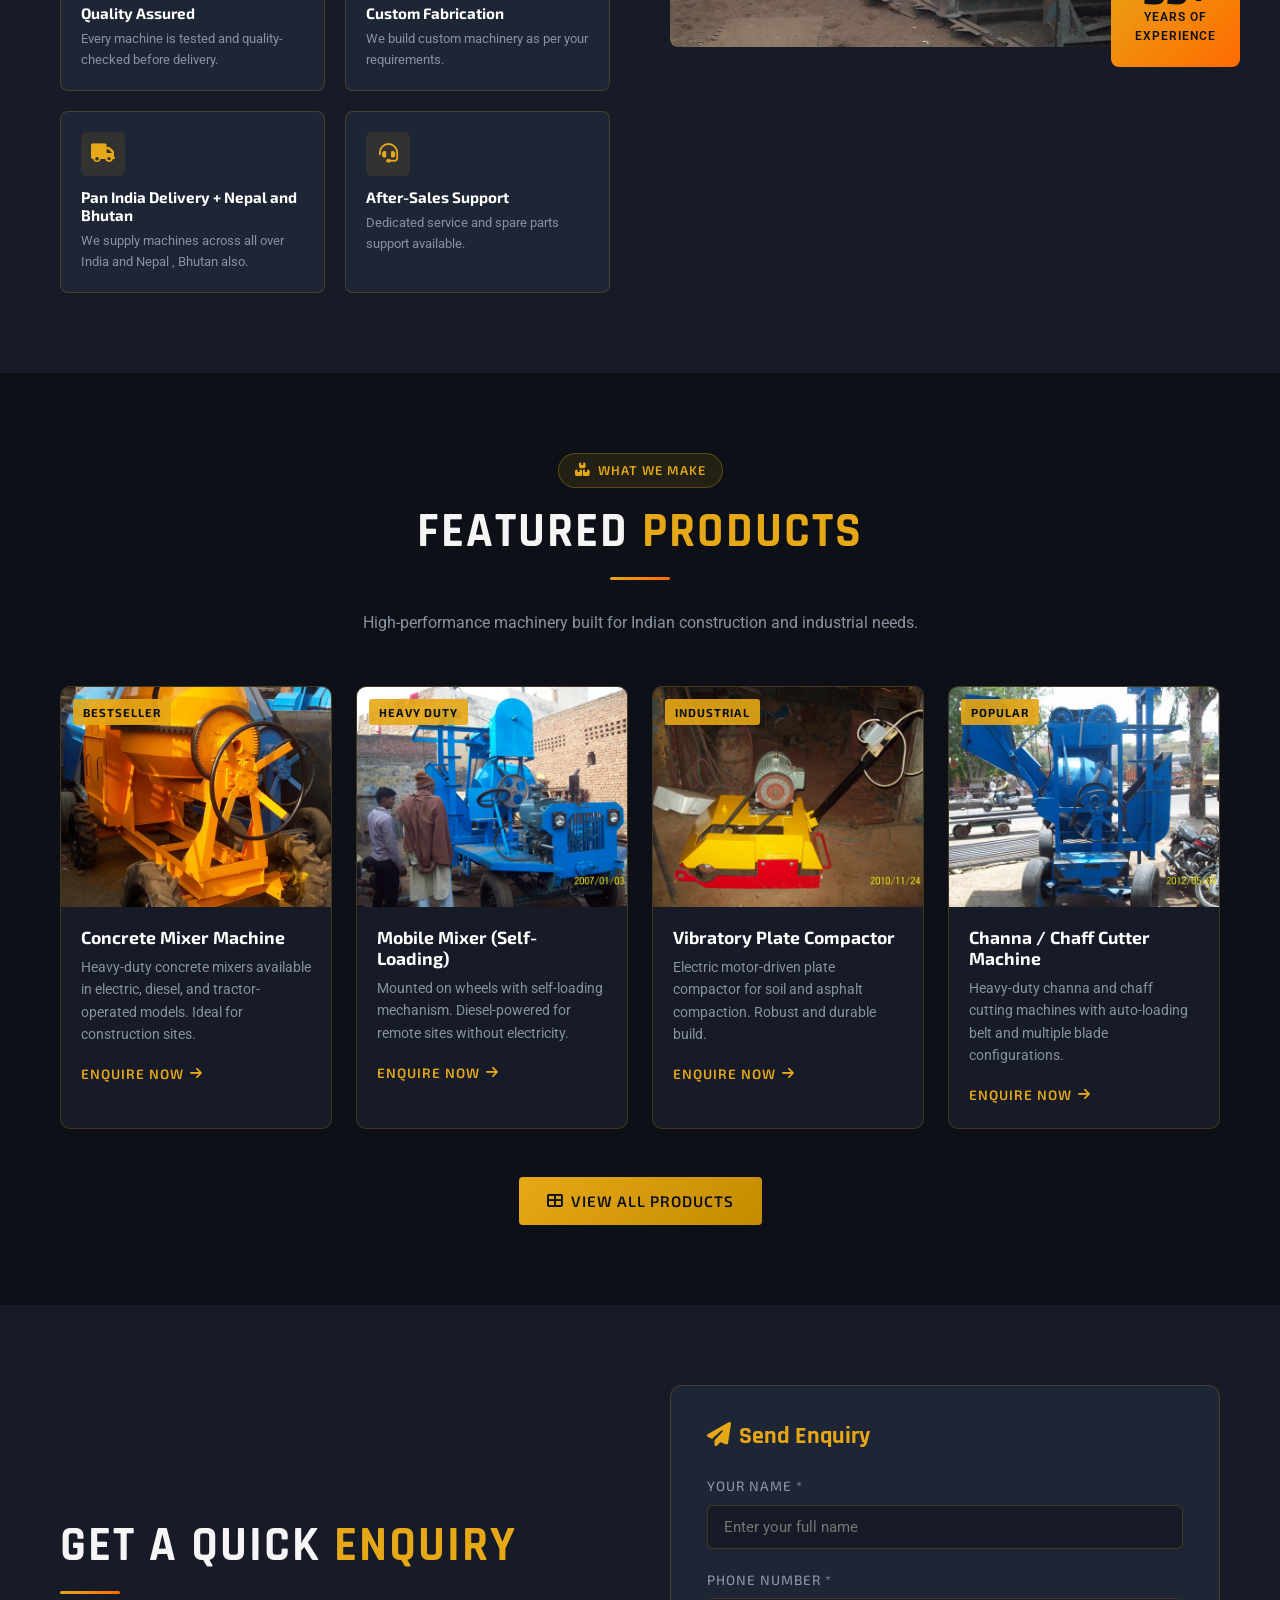
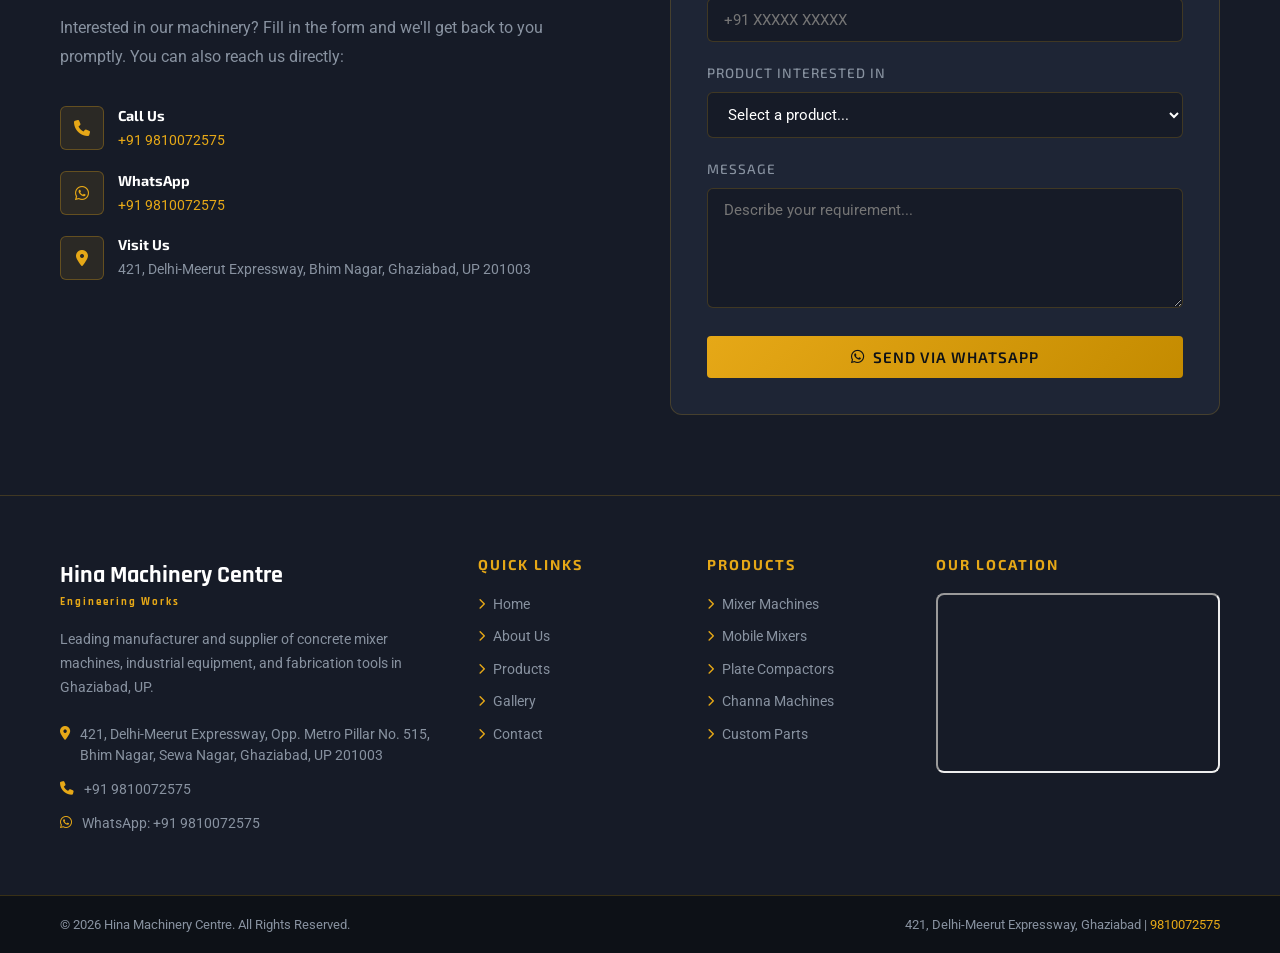
==== commit 08659cb5: "hina" ====
--- a/index.html
+++ b/index.html
@@ -53,15 +53,15 @@
         </div>
         <div class="hero-stats">
           <div class="stat-item">
-            <div class="stat-number" data-count="20" data-suffix="+">0+</div>
+            <div class="stat-number" data-count="35" data-suffix="+">0+</div>
             <div class="stat-label">Years Experience</div>
           </div>
           <div class="stat-item">
-            <div class="stat-number" data-count="500" data-suffix="+">0+</div>
+            <div class="stat-number" data-count="5000" data-suffix="+">0+</div>
             <div class="stat-label">Machines Built</div>
           </div>
           <div class="stat-item">
-            <div class="stat-number" data-count="100" data-suffix="%">0%</div>
+            <div class="stat-number" data-count="10000" data-suffix="%">0%</div>
             <div class="stat-label">Client Satisfaction</div>
           </div>
         </div>
@@ -100,8 +100,8 @@
           </div>
           <div class="feature-card">
             <div class="feature-icon"><i class="fas fa-truck"></i></div>
-            <h4>Pan India Delivery</h4>
-            <p>We supply machines across North India and beyond.</p>
+            <h4>Pan India Delivery + Nepal and Bhutan</h4>
+            <p>We supply machines across all over India and Nepal , Bhutan also.</p>
           </div>
           <div class="feature-card">
             <div class="feature-icon"><i class="fas fa-headset"></i></div>
@@ -113,7 +113,7 @@
       <div class="intro-image-wrap">
         <img src="images/machine8.jpg" alt="Workshop - Mixer Machines in Production" />
         <div class="intro-exp-badge">
-          <div class="big-num">20+</div>
+          <div class="big-num">35+</div>
           <div class="label">Years of<br>Experience</div>
         </div>
       </div>
@@ -296,7 +296,7 @@
     </div>
     <div class="footer-bottom">
       <div class="container">
-        <p>&copy; 2024 Hina Machinery Centre. All Rights Reserved.</p>
+        <p>&copy; 2026 Hina Machinery Centre. All Rights Reserved.</p>
         <p>421, Delhi-Meerut Expressway, Ghaziabad | <a href="tel:+919810072575">9810072575</a></p>
       </div>
     </div>
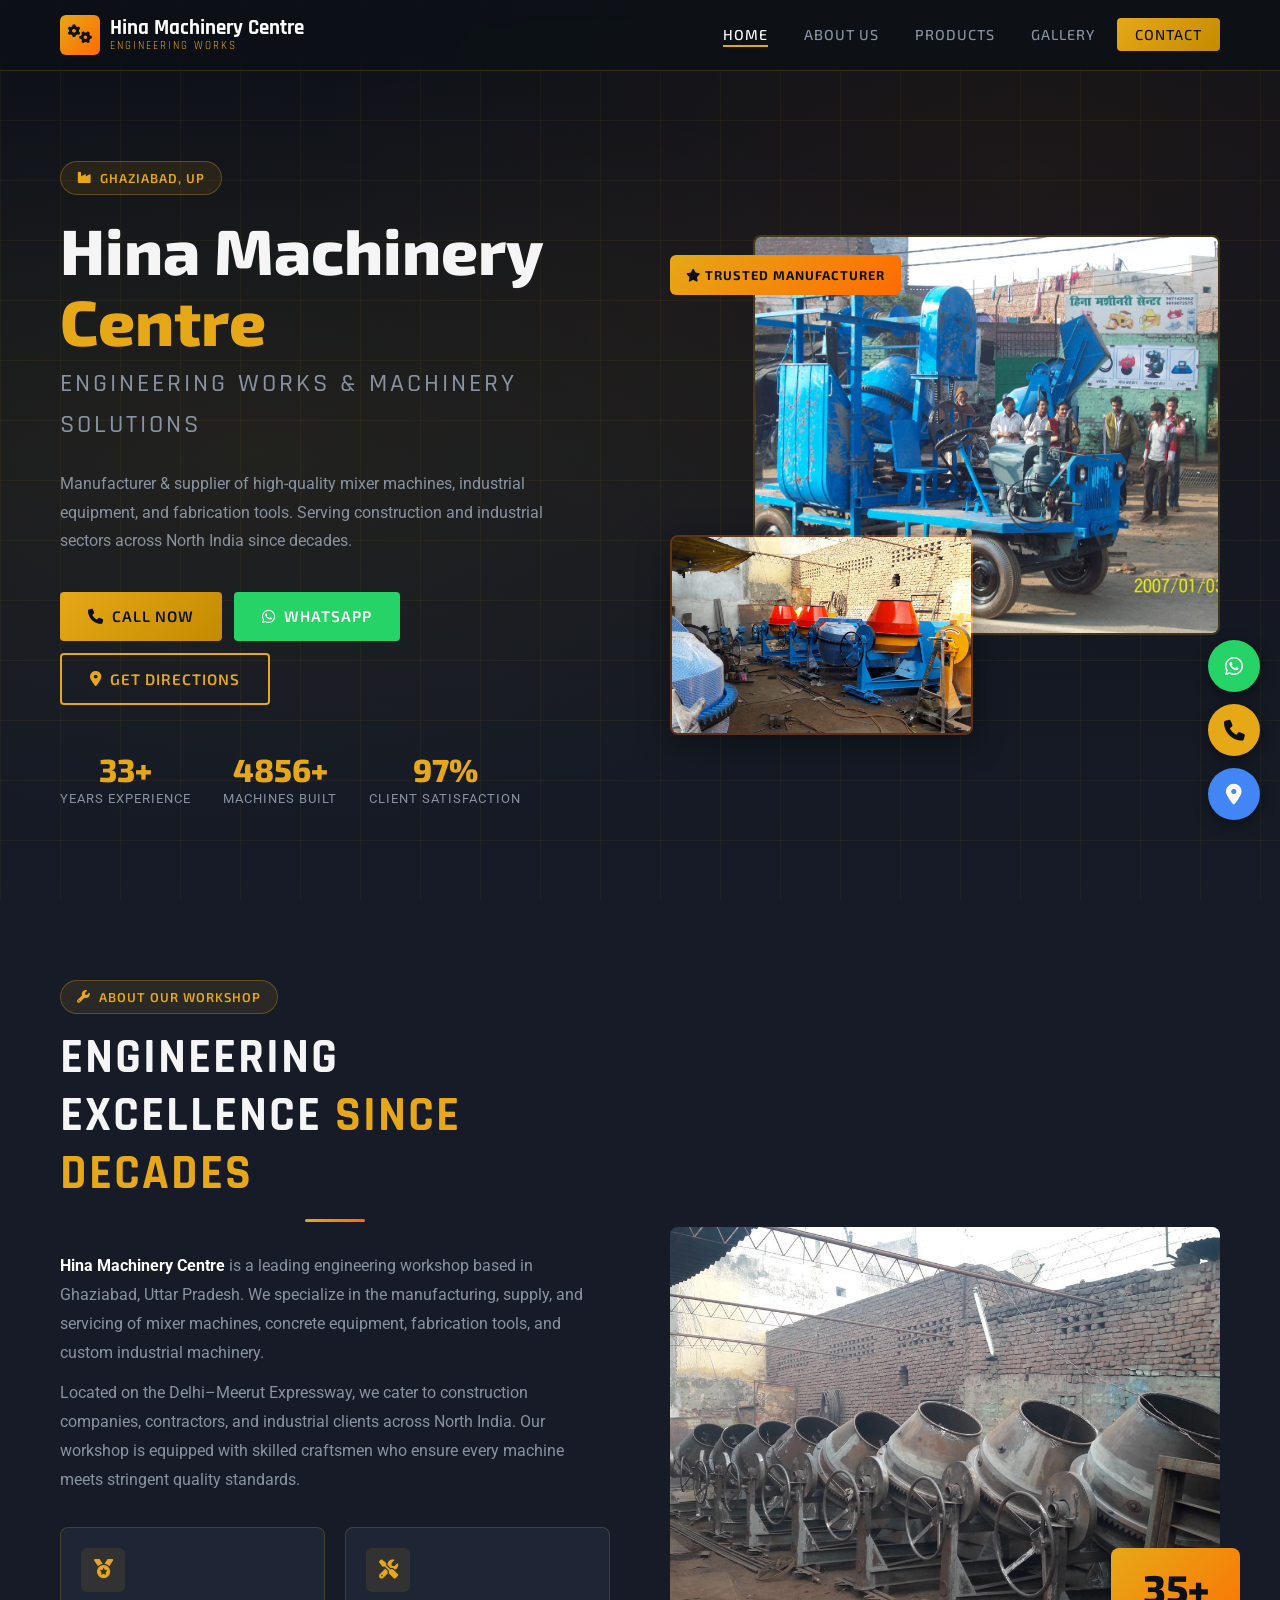
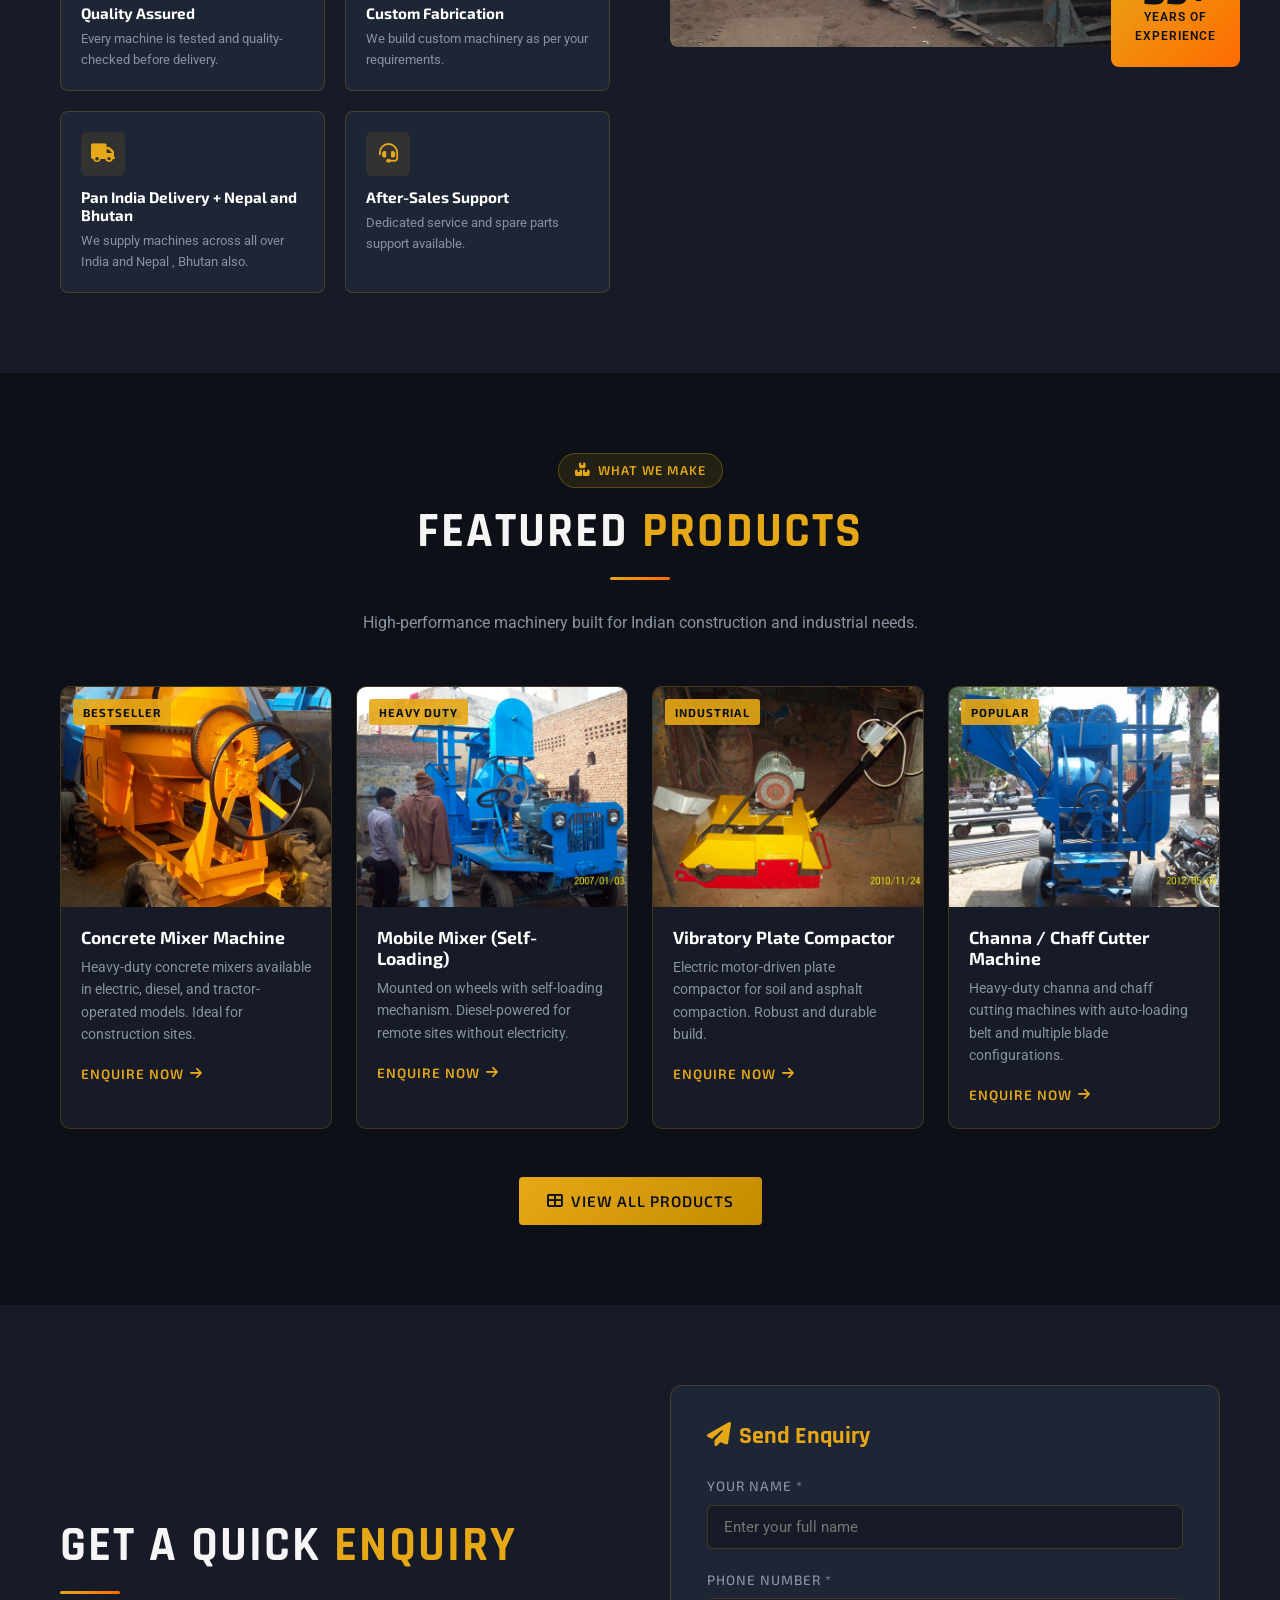
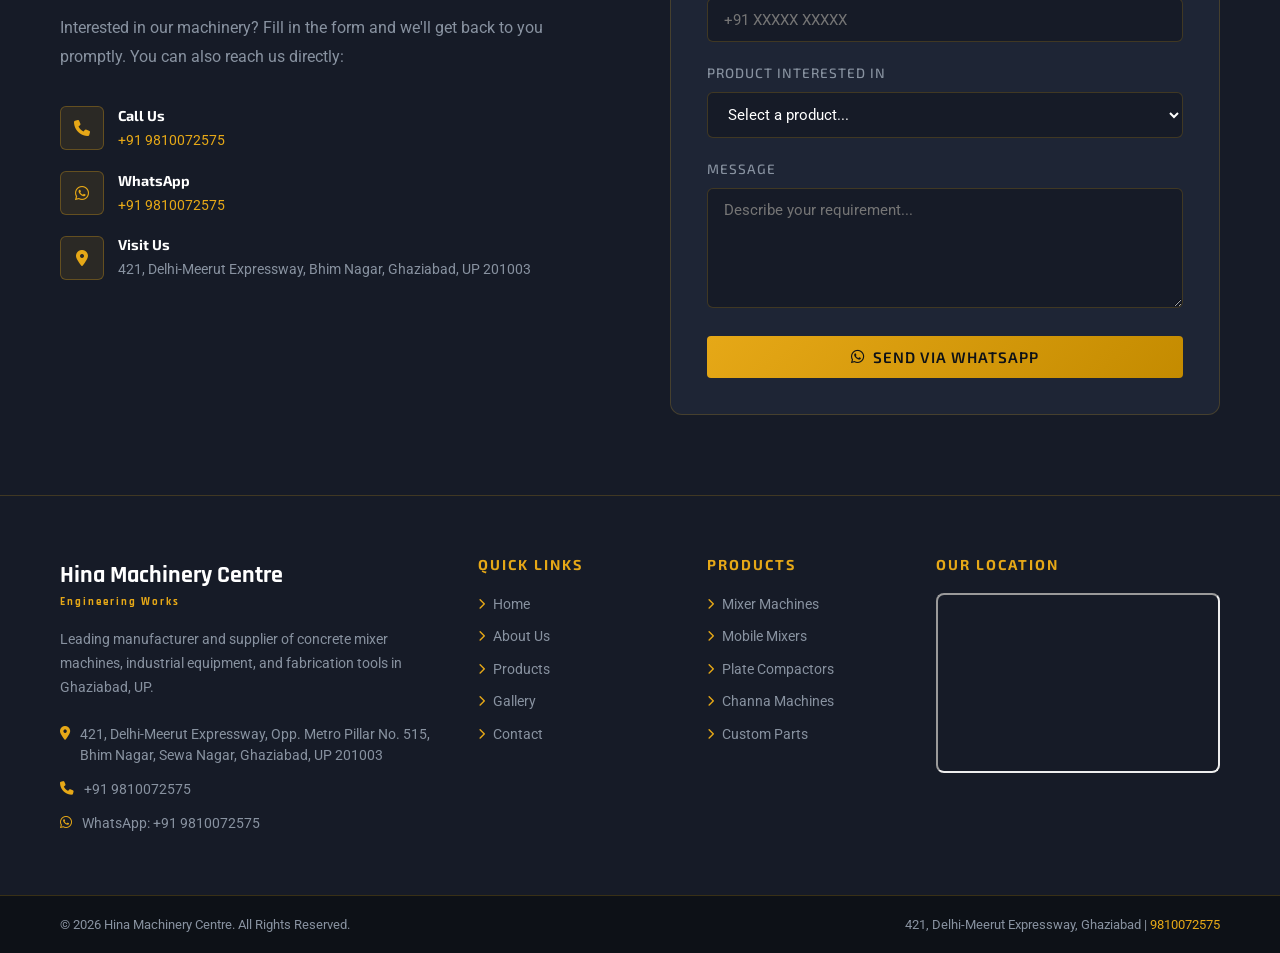
==== commit 238cf88a: "satisfaction change" ====
--- a/index.html
+++ b/index.html
@@ -61,7 +61,7 @@
             <div class="stat-label">Machines Built</div>
           </div>
           <div class="stat-item">
-            <div class="stat-number" data-count="10000" data-suffix="%">0%</div>
+            <div class="stat-number" data-count="100" data-suffix="%">0%</div>
             <div class="stat-label">Client Satisfaction</div>
           </div>
         </div>
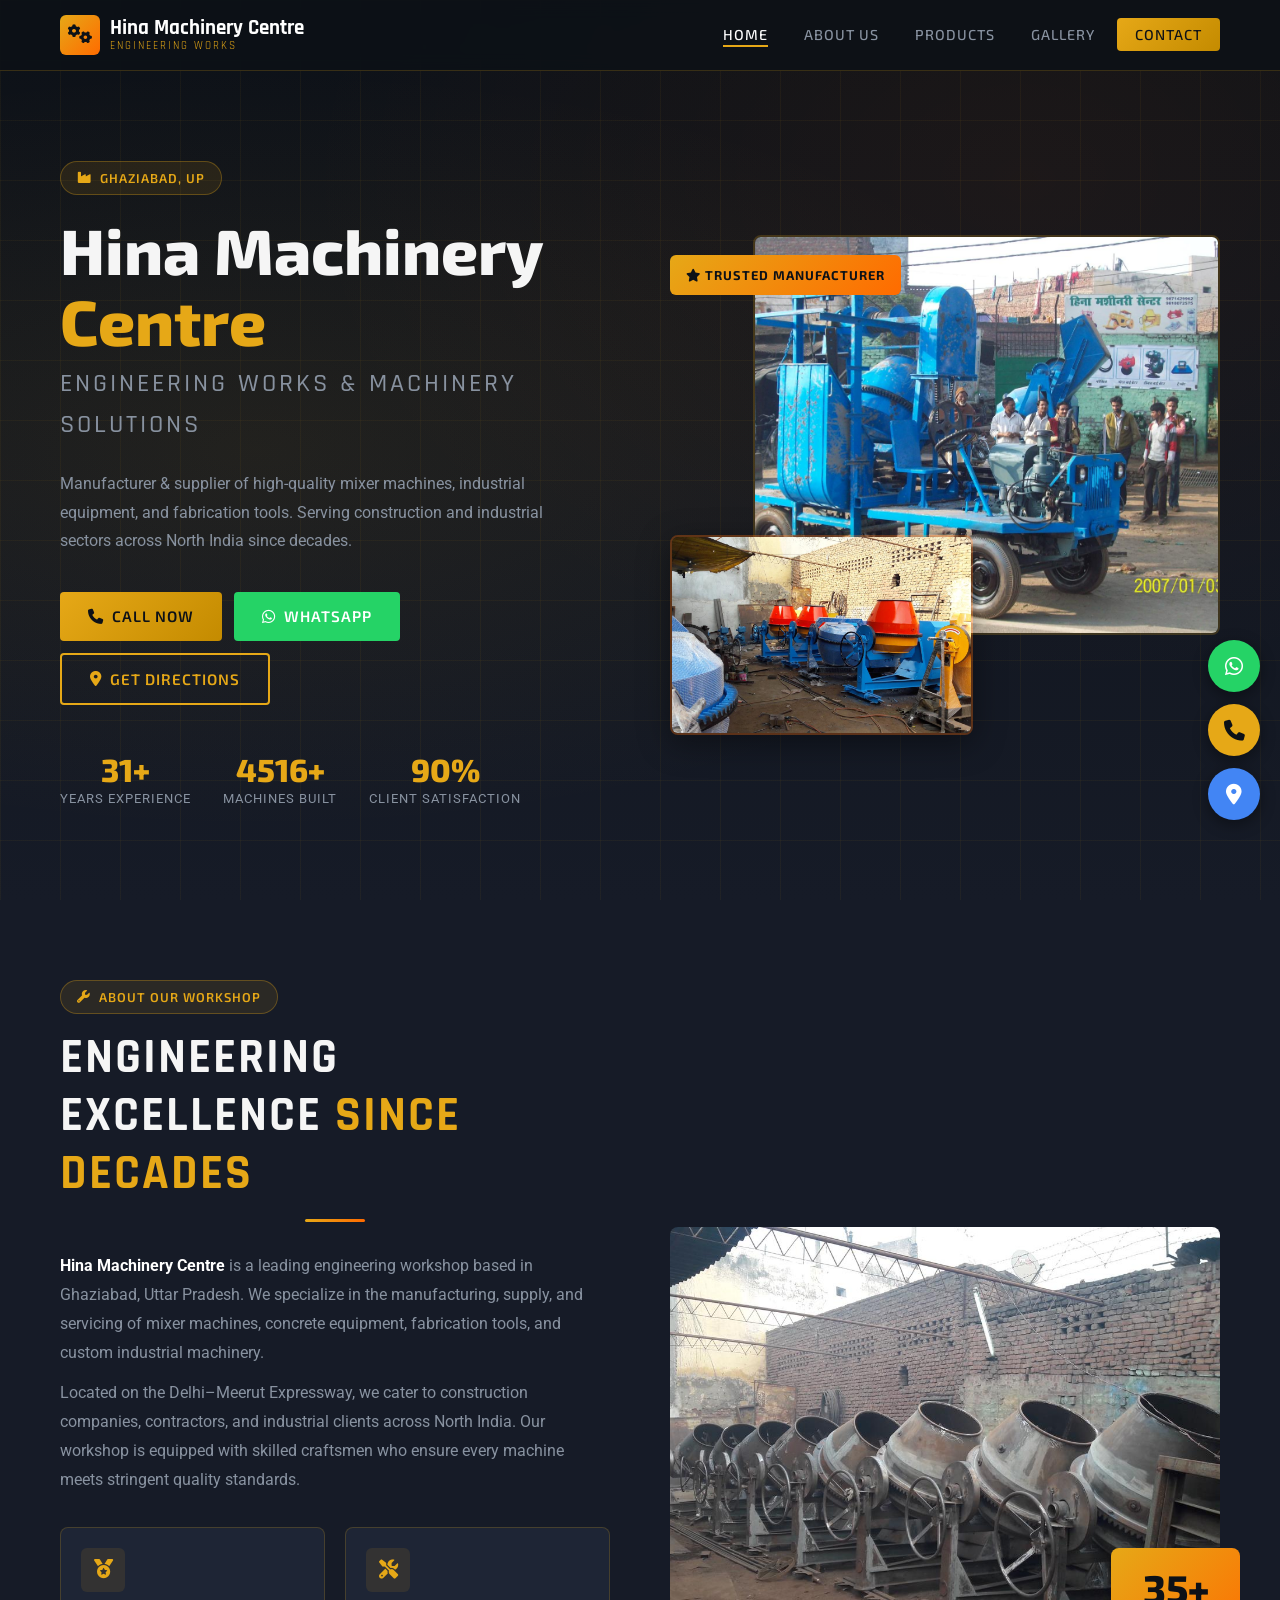
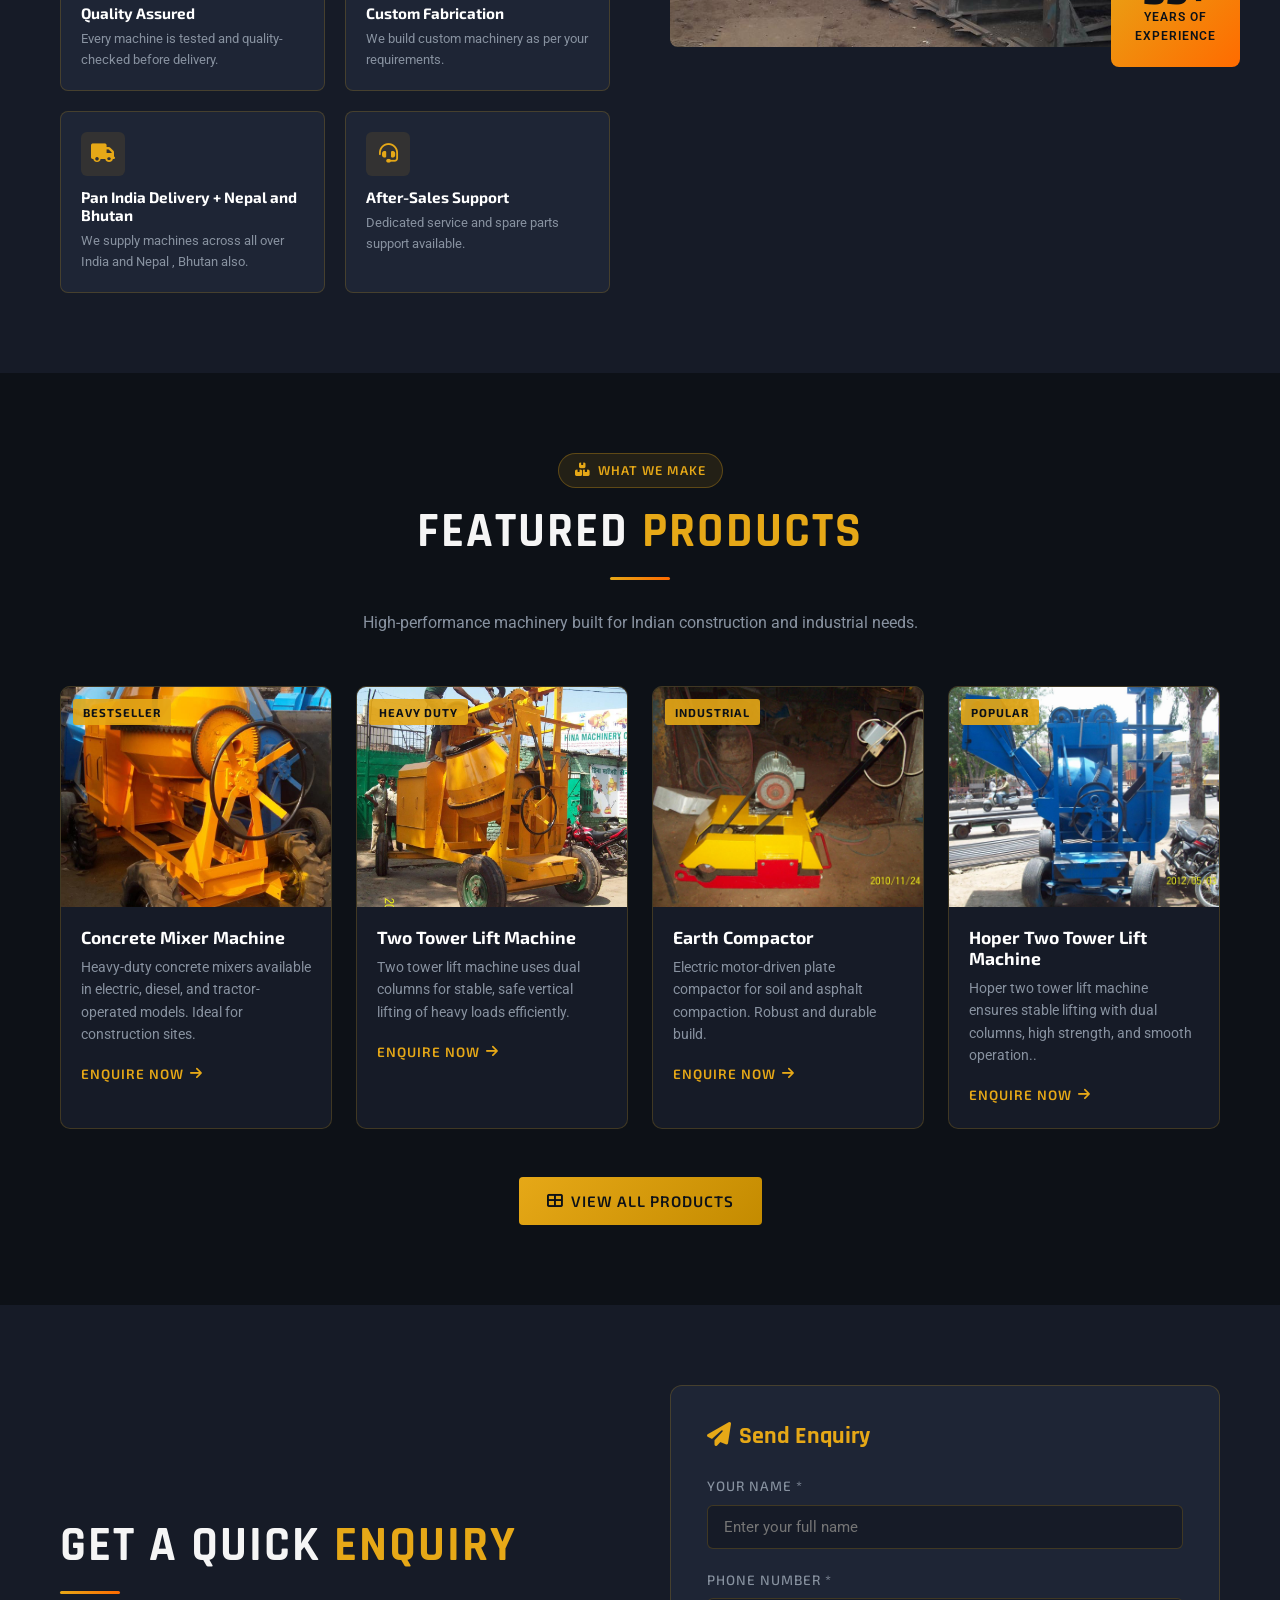
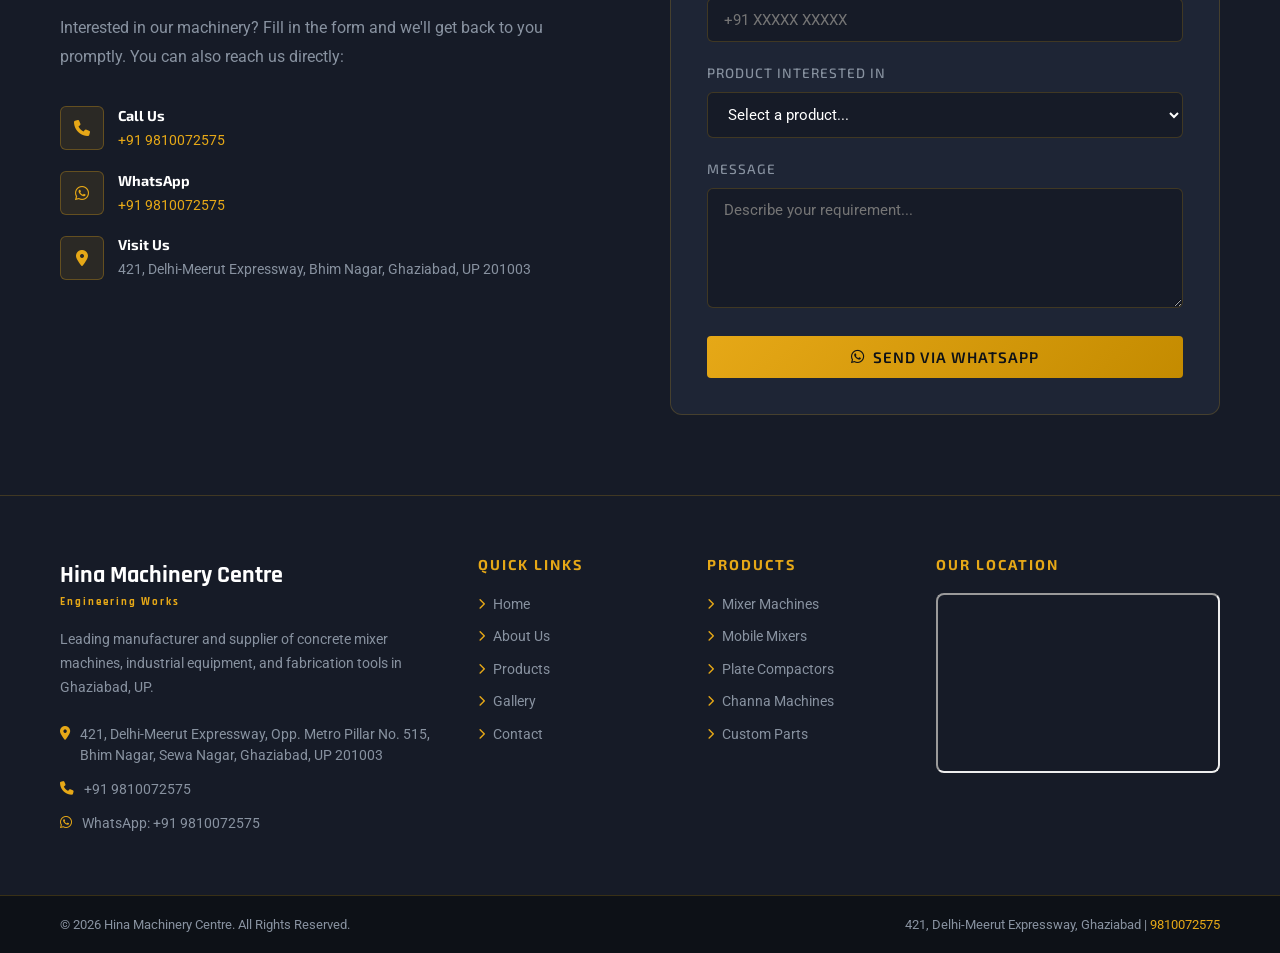
==== commit 5d574d77: "some chnages" ====
--- a/index.html
+++ b/index.html
@@ -143,34 +143,34 @@
         </div>
         <div class="product-card">
           <div class="card-image">
-            <img src="images/machine4.jpg" alt="Mobile Mixer Machine" loading="lazy" />
+            <img src="images/Machine11.jpeg" alt="Two Tower Lift Machine" loading="lazy" />
             <span class="card-tag">Heavy Duty</span>
           </div>
           <div class="card-body">
-            <h3>Mobile Mixer (Self-Loading)</h3>
-            <p>Mounted on wheels with self-loading mechanism. Diesel-powered for remote sites without electricity.</p>
+            <h3>Two Tower Lift Machine</h3>
+            <p>Two tower lift machine uses dual columns for stable, safe vertical lifting of heavy loads efficiently.</p>
             <a href="contact.html" class="card-enquiry">Enquire Now <i class="fas fa-arrow-right"></i></a>
           </div>
         </div>
         <div class="product-card">
           <div class="card-image">
-            <img src="images/machine3.jpg" alt="Vibratory Plate Compactor" loading="lazy" />
+            <img src="images/machine3.jpg" alt="Earth Compactor" loading="lazy" />
             <span class="card-tag">Industrial</span>
           </div>
           <div class="card-body">
-            <h3>Vibratory Plate Compactor</h3>
+            <h3>Earth Compactor</h3>
             <p>Electric motor-driven plate compactor for soil and asphalt compaction. Robust and durable build.</p>
             <a href="contact.html" class="card-enquiry">Enquire Now <i class="fas fa-arrow-right"></i></a>
           </div>
         </div>
         <div class="product-card">
           <div class="card-image">
-            <img src="images/machine6.jpg" alt="Channa Machine" loading="lazy" />
+            <img src="images/machine6.jpg" alt="Hoper Two Tower Lift Machine" loading="lazy" />
             <span class="card-tag">Popular</span>
           </div>
           <div class="card-body">
-            <h3>Channa / Chaff Cutter Machine</h3>
-            <p>Heavy-duty channa and chaff cutting machines with auto-loading belt and multiple blade configurations.</p>
+            <h3>Hoper Two Tower Lift Machine</h3>
+            <p>Hoper two tower lift machine ensures stable lifting with dual columns, high strength, and smooth operation..</p>
             <a href="contact.html" class="card-enquiry">Enquire Now <i class="fas fa-arrow-right"></i></a>
           </div>
         </div>
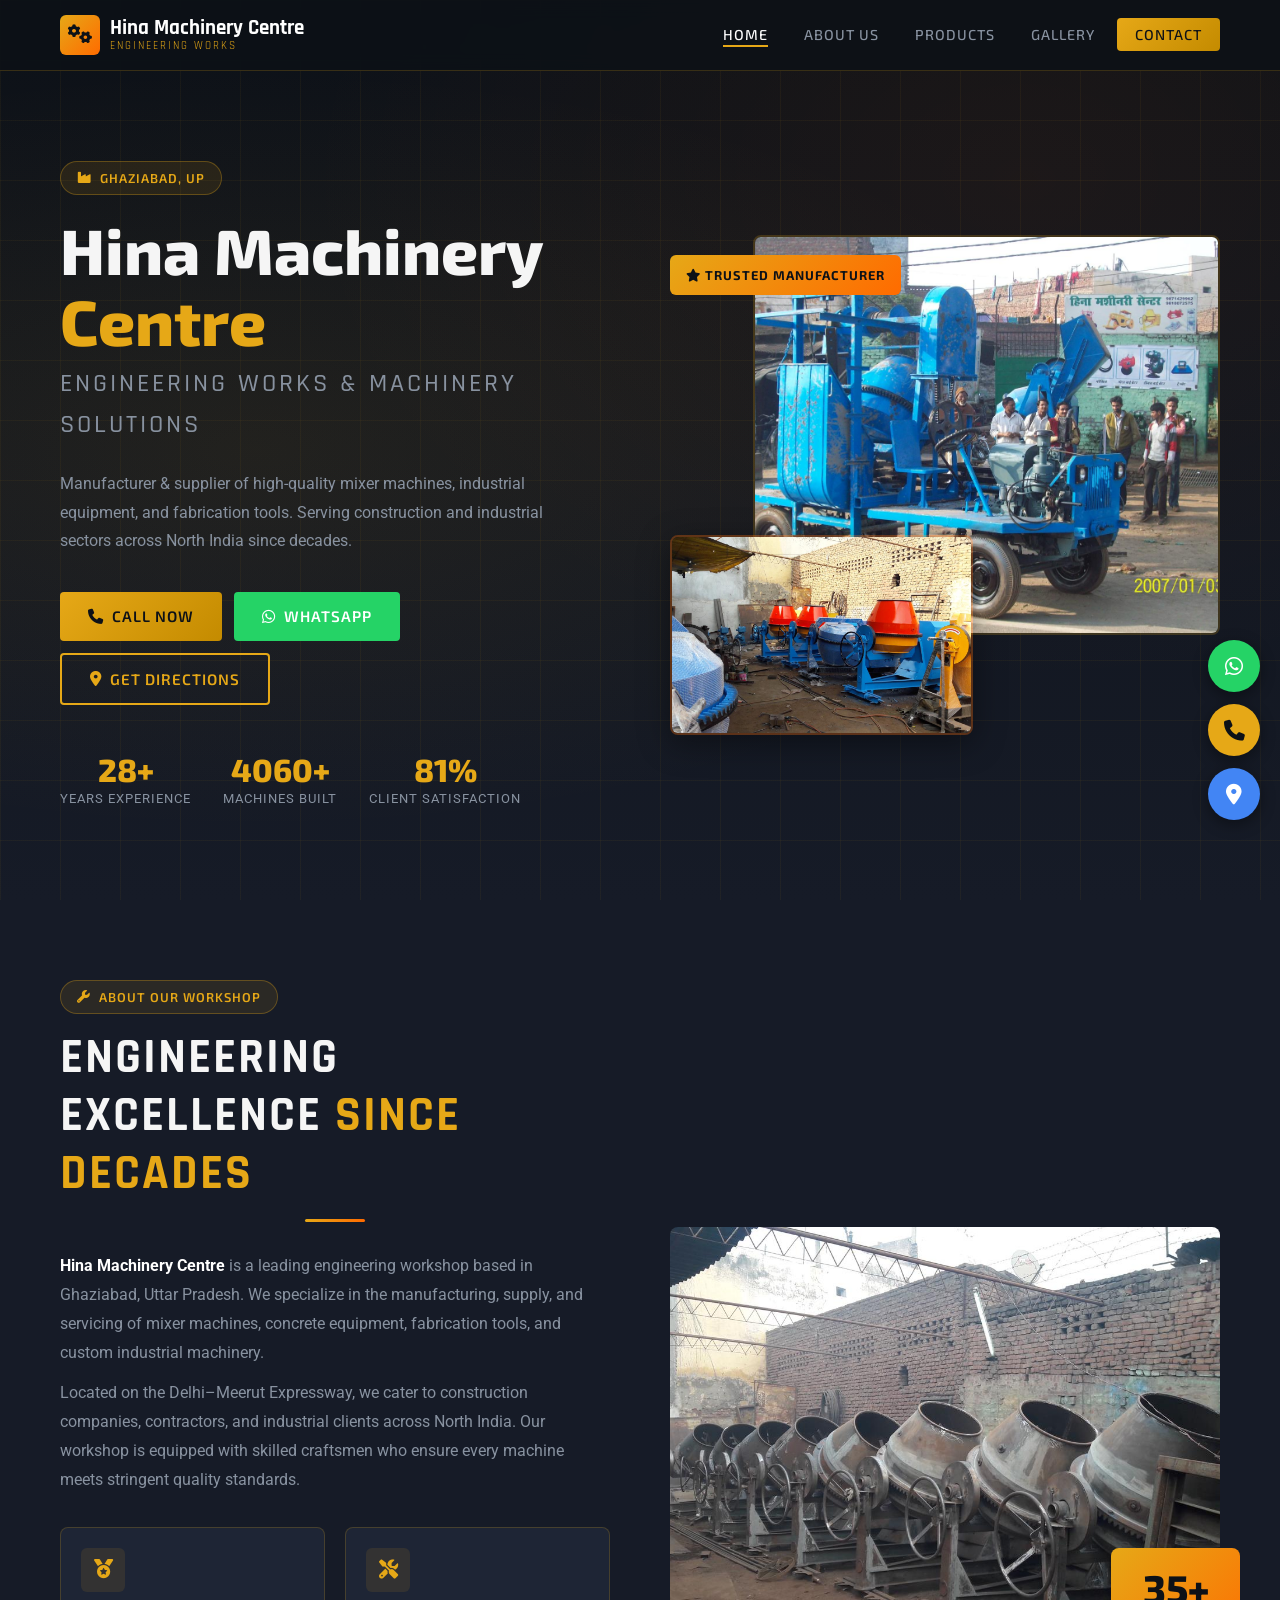
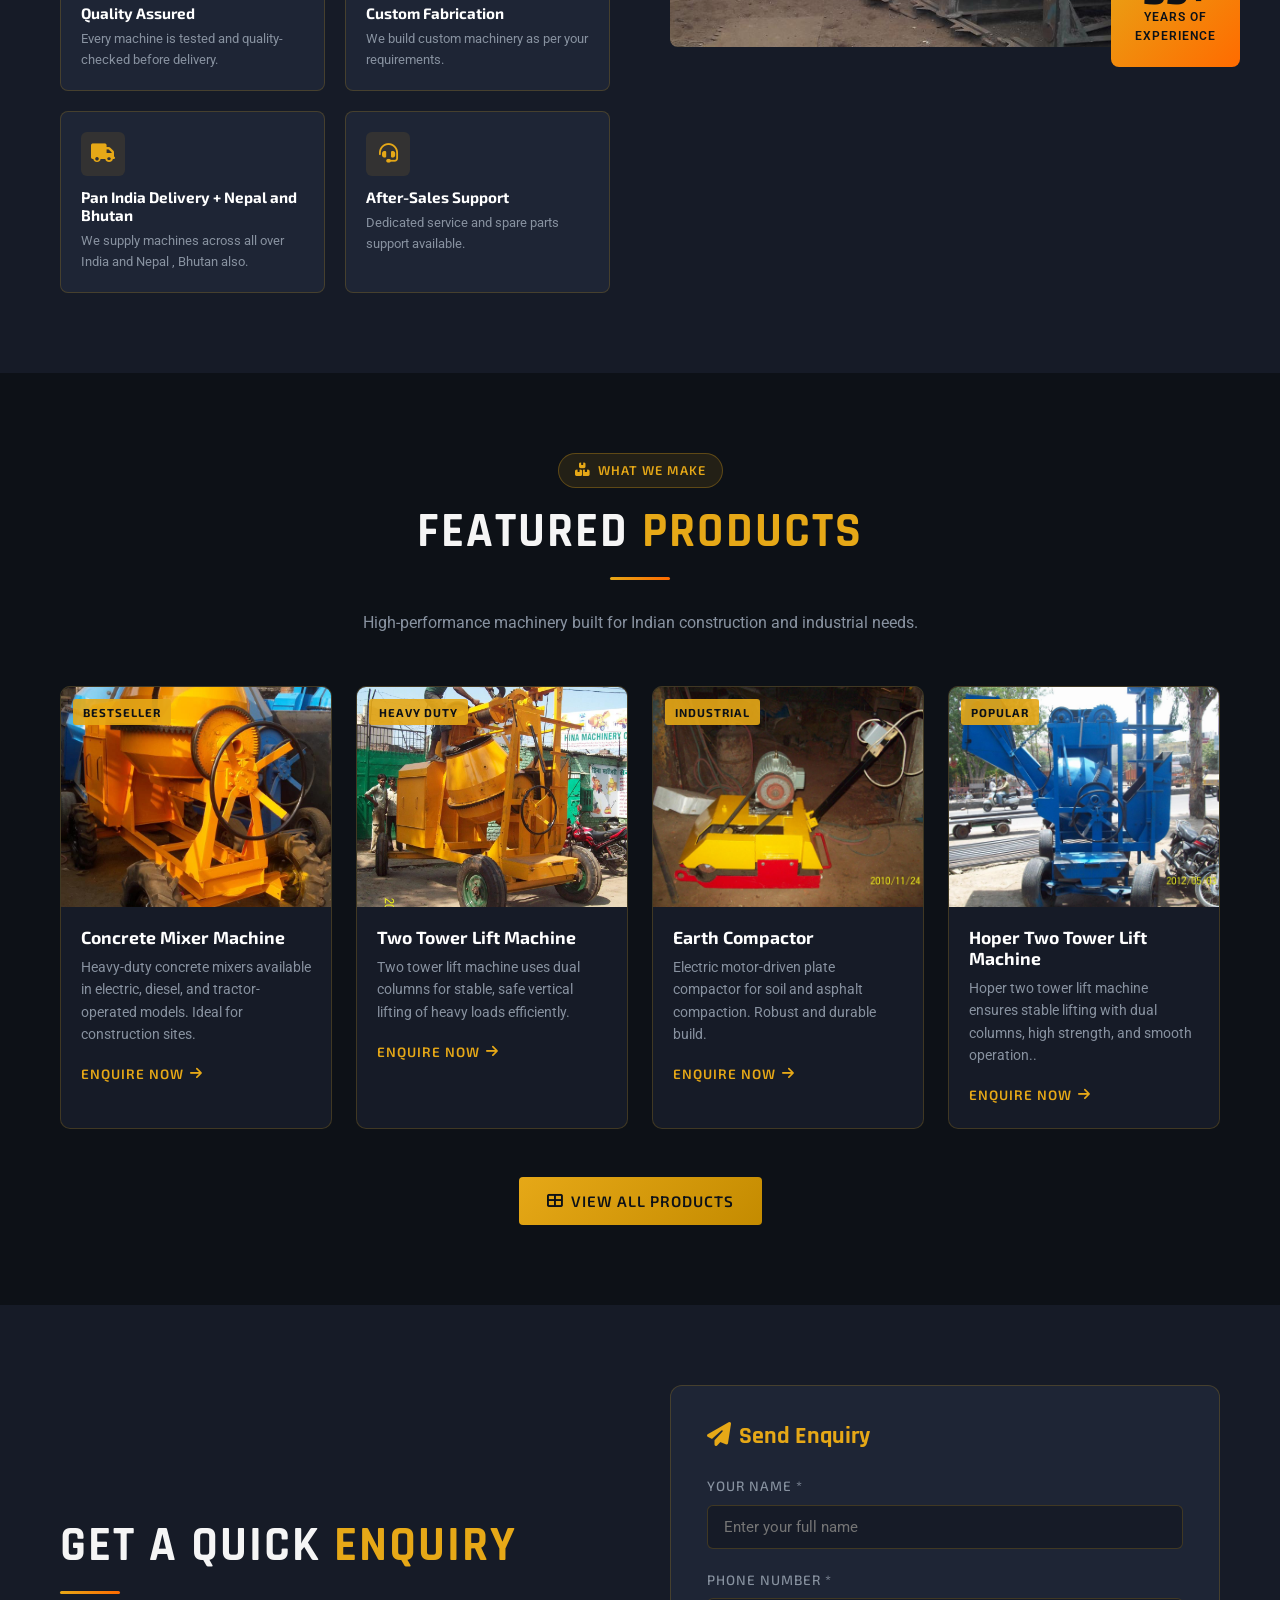
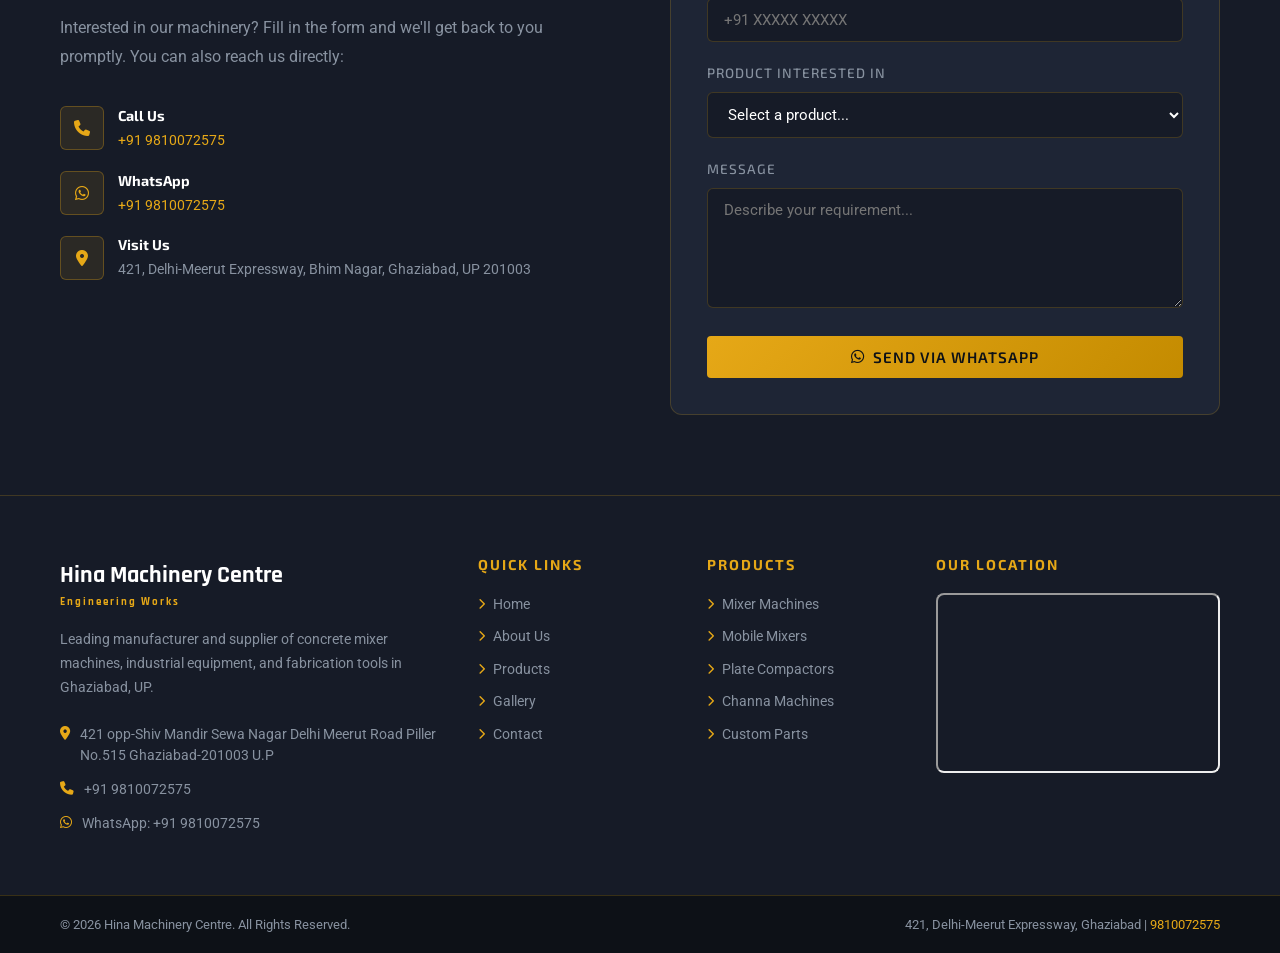
==== commit b4a984a1: "ashif add change" ====
--- a/index.html
+++ b/index.html
@@ -257,7 +257,8 @@
             <div class="logo-text">Hina Machinery Centre<span>Engineering Works</span></div>
             <p>Leading manufacturer and supplier of concrete mixer machines, industrial equipment, and fabrication tools in Ghaziabad, UP.</p>
             <ul class="footer-contact-list">
-              <li><i class="fas fa-map-marker-alt"></i><span>421, Delhi-Meerut Expressway, Opp. Metro Pillar No. 515, Bhim Nagar, Sewa Nagar, Ghaziabad, UP 201003</span></li>
+              <li><i class="fas fa-map-marker-alt"></i><span>421 opp-Shiv Mandir Sewa Nagar Delhi Meerut Road Piller No.515 Ghaziabad-201003
+U.P</span></li>
               <li><i class="fas fa-phone"></i><a href="tel:+919810072575">+91 9810072575</a></li>
               <li><i class="fab fa-whatsapp"></i><a href="https://wa.me/919810072575" target="_blank">WhatsApp: +91 9810072575</a></li>
             </ul>
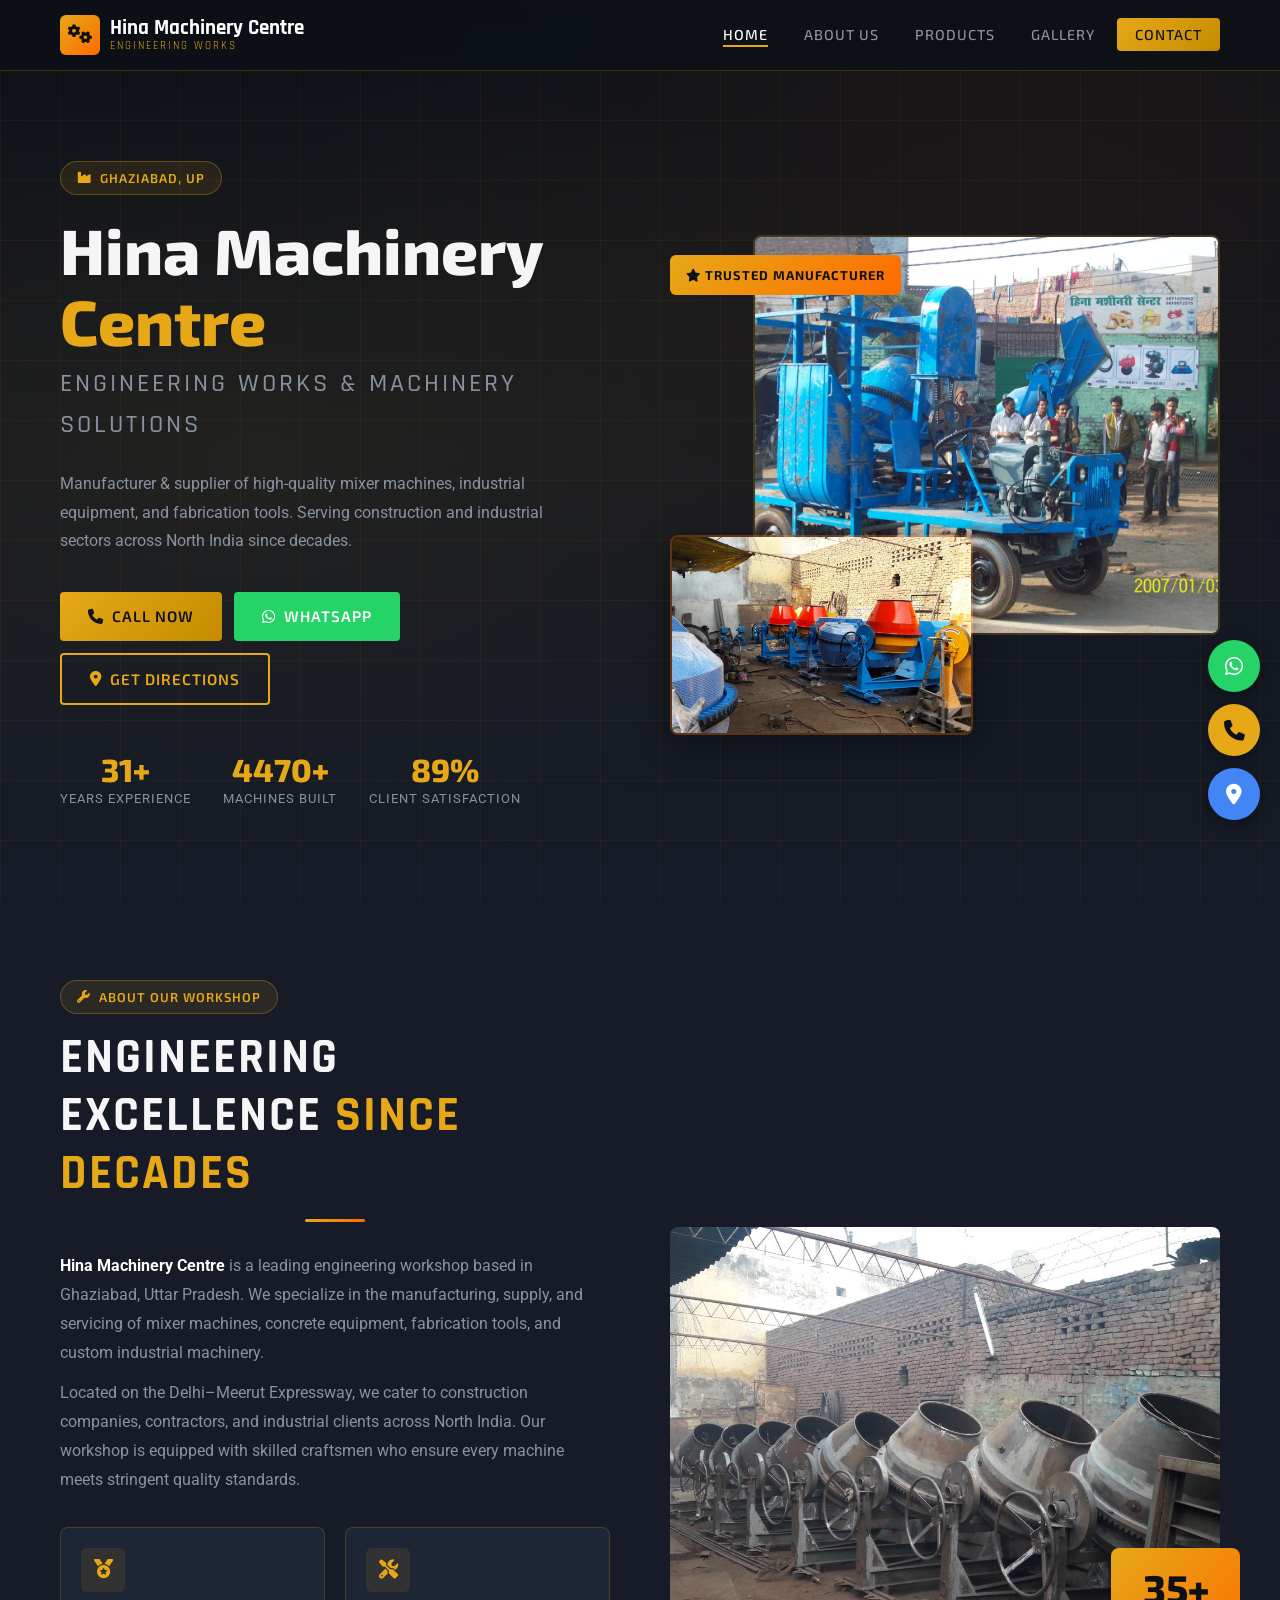
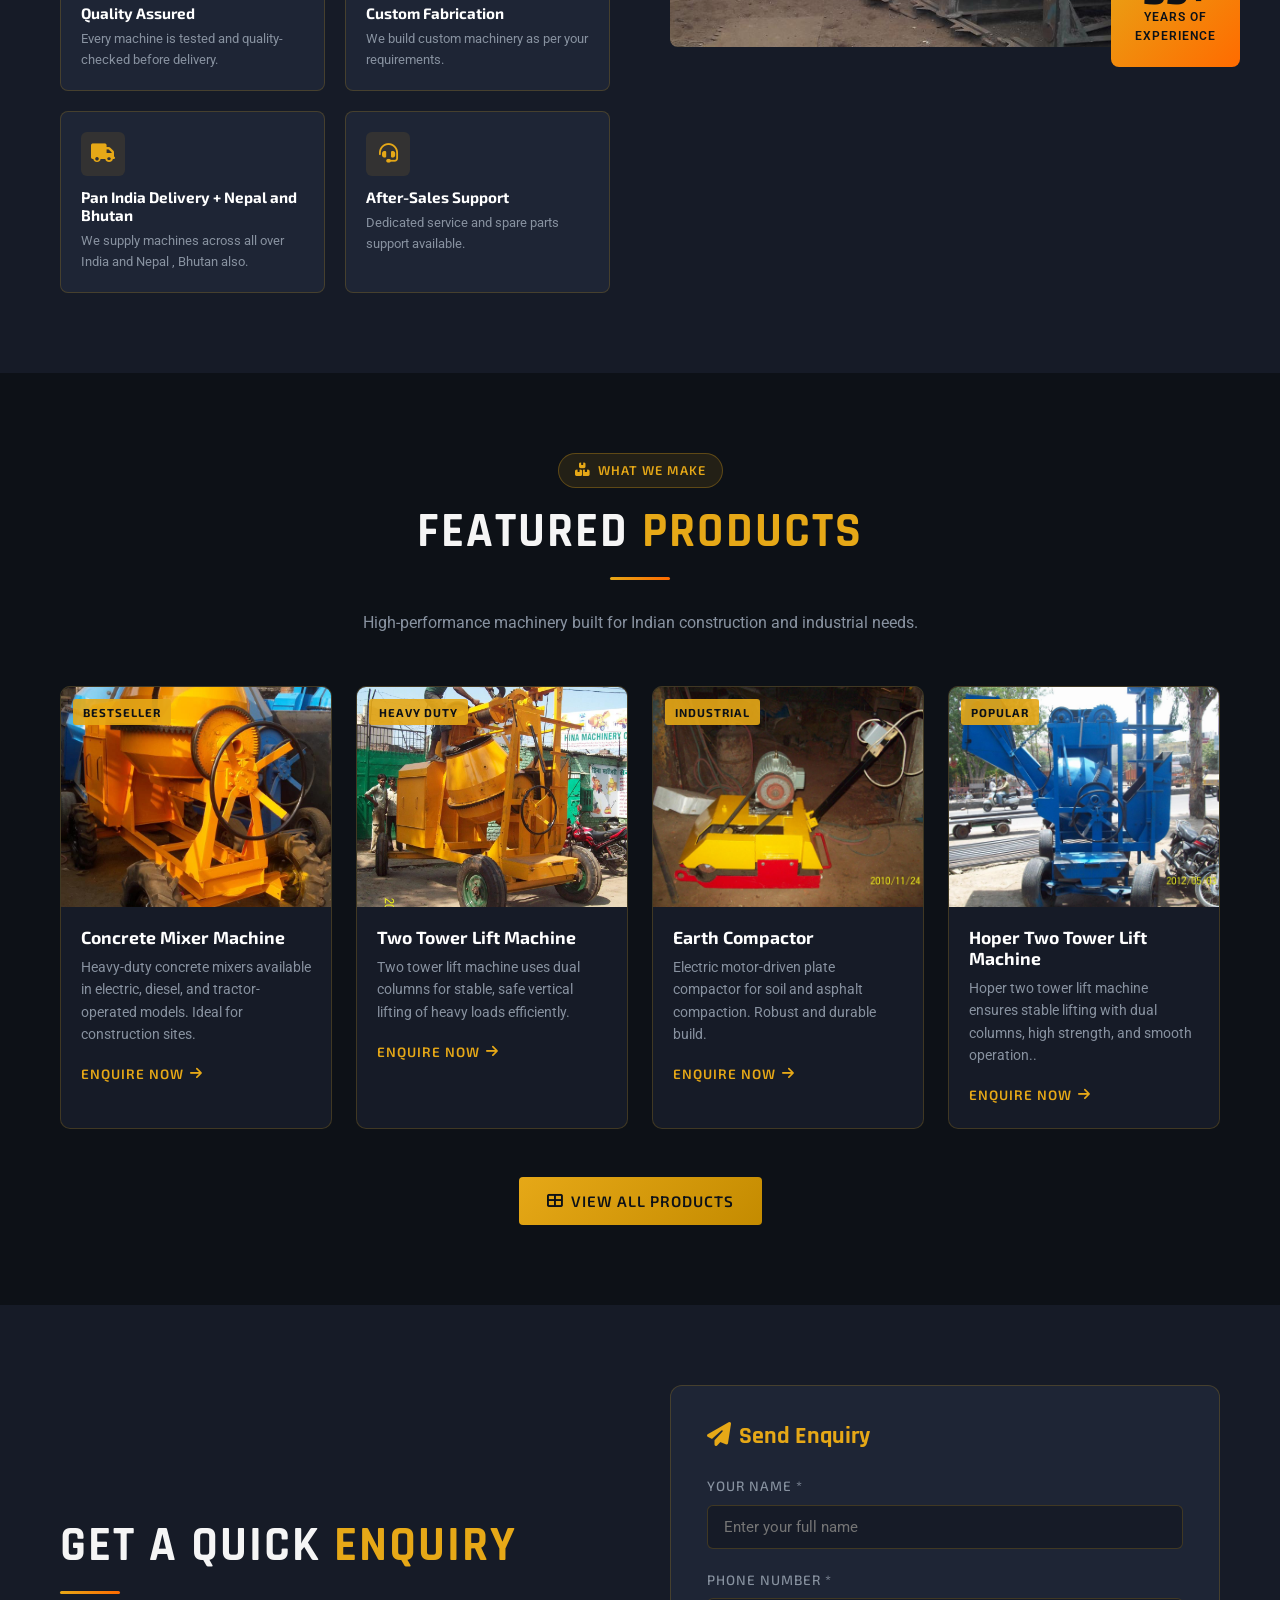
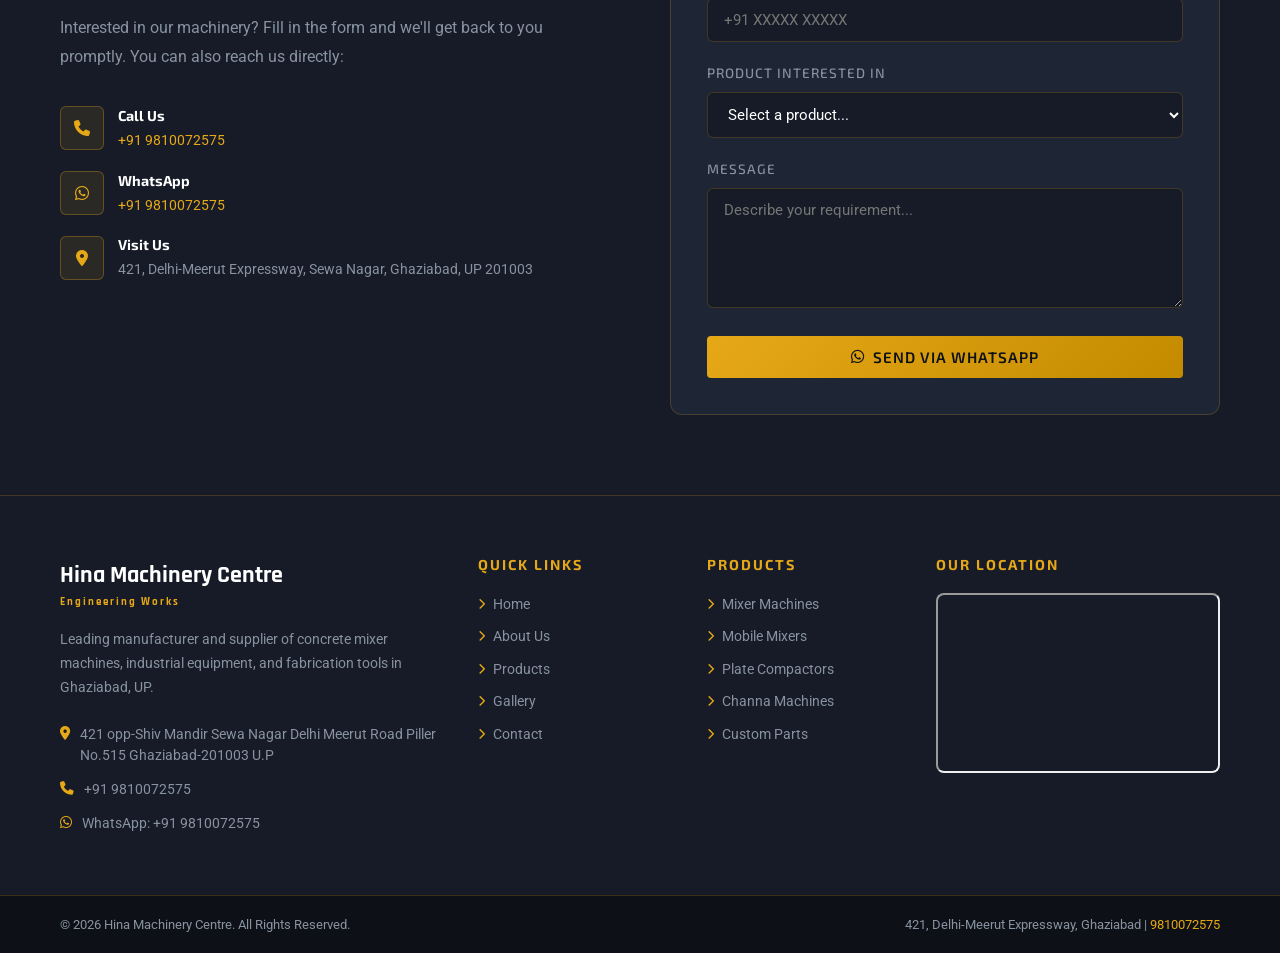
==== commit c4b9f517: "hhuh" ====
--- a/index.html
+++ b/index.html
@@ -207,7 +207,7 @@
             <div class="cq-icon"><i class="fas fa-map-marker-alt"></i></div>
             <div class="cq-text">
               <strong>Visit Us</strong>
-              <span>421, Delhi-Meerut Expressway, Bhim Nagar, Ghaziabad, UP 201003</span>
+              <span>421, Delhi-Meerut Expressway, Sewa Nagar, Ghaziabad, UP 201003</span>
             </div>
           </div>
         </div>
